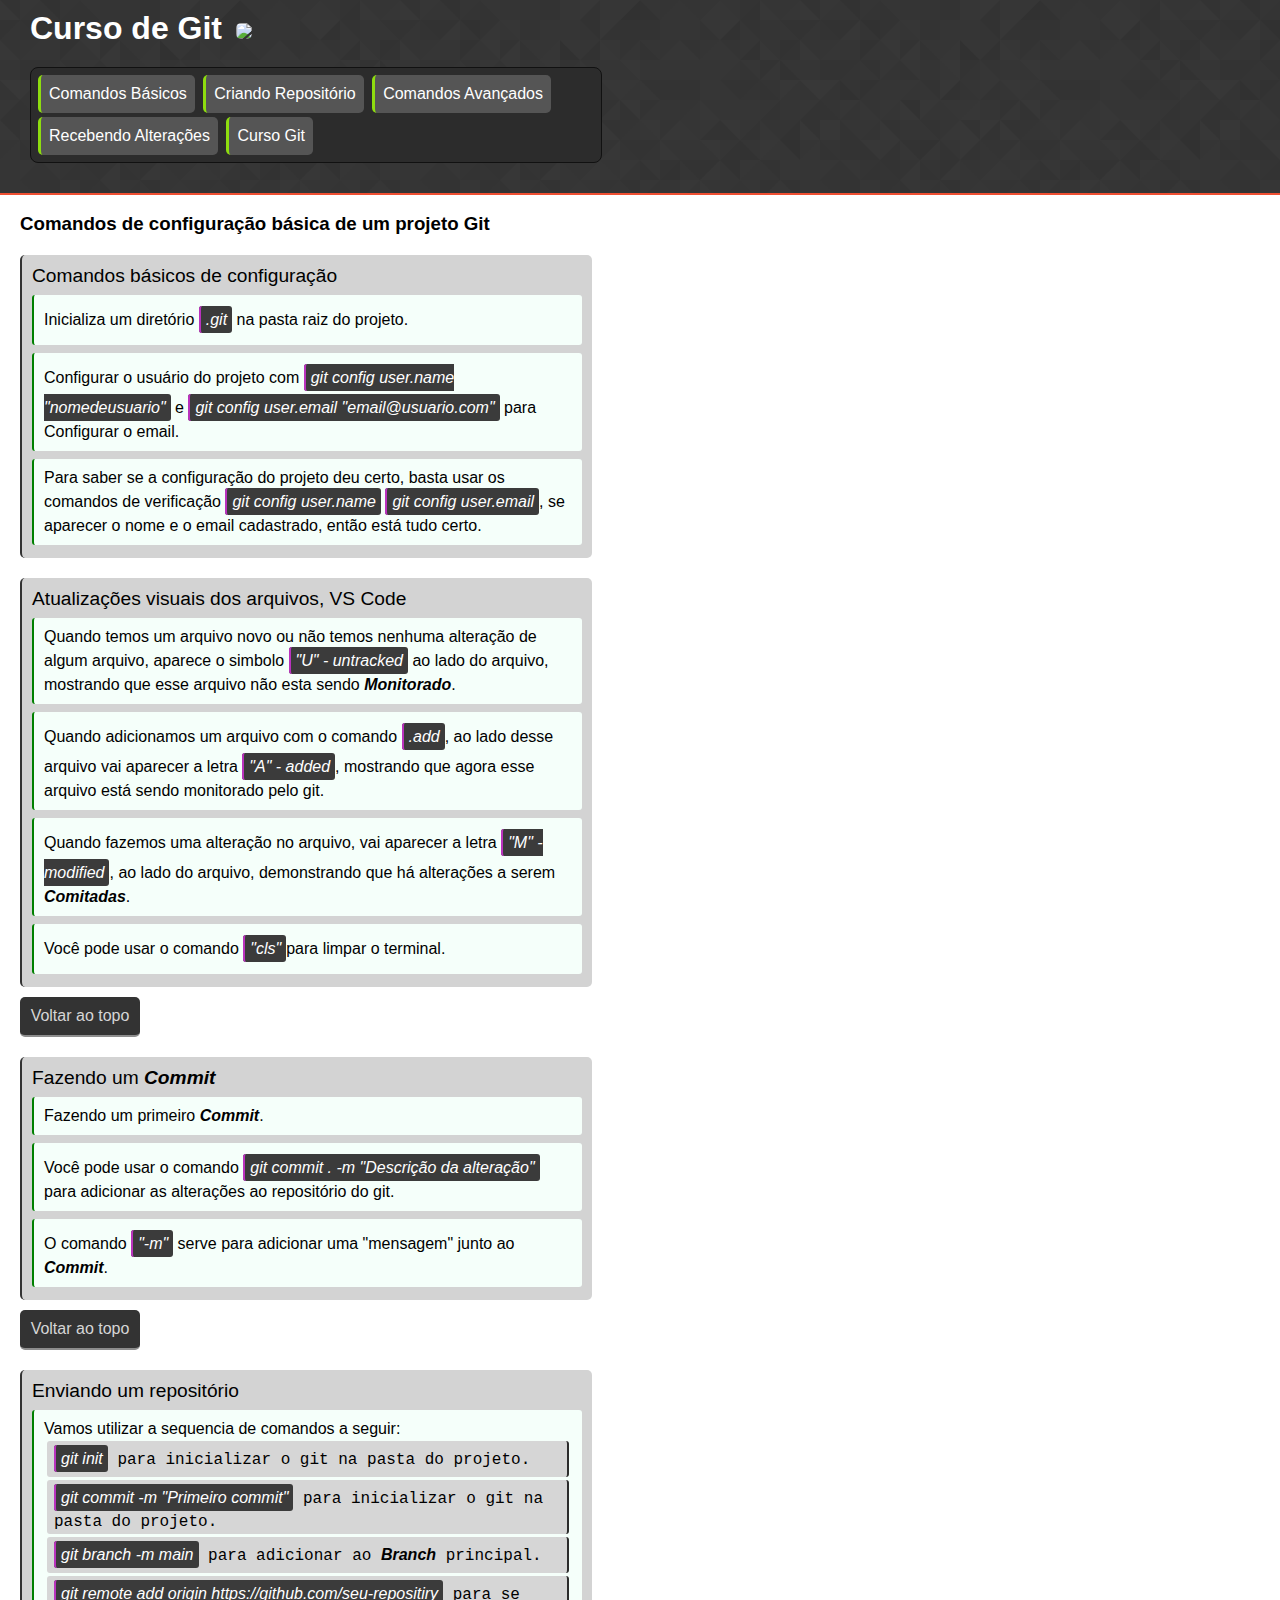
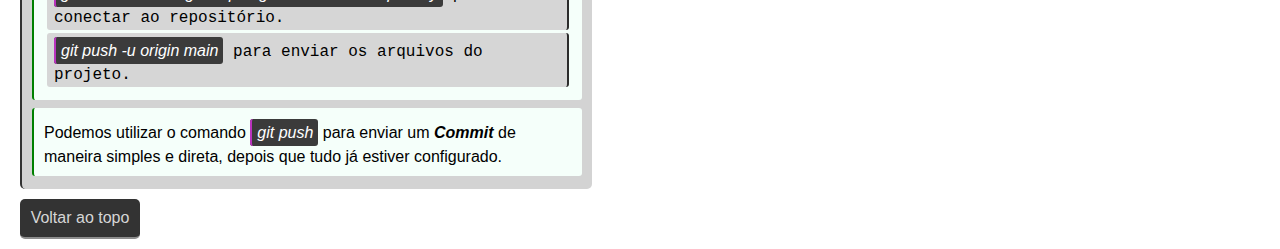
==== index.html @ 838469a3 "Adicionando a pagina Alterações e atualizando o menu" ====
<!DOCTYPE html>
<html lang="pt-br">
<head>
    <link   rel="stylesheet" href="../CSS/style.css" />
    <meta charset="UTF-8">
    <meta http-equiv="X-UA-Compatible" content="IE=edge">
    <meta name="viewport" content="width=device-width, initial-scale=1.0">
    <title>Curso de Git</title>
</head>
<body>
    <div id="menu-top">
        <h1>Curso de Git</h1> <img src="https://git-scm.com/images/logos/logomark-orange.png" class="git-logo">

        <div id="nav-bar">
            <div class="nav-item">            
                <a href="../HTML/comandos-basicos.html">Comandos Básicos</a>
            </div>
            <div class="nav-item">            
                <a href="../HTML/criando-repositorio.html">Criando Repositório</a>
            </div>
            <div class="nav-item">
                <a href="../HTML/comandos-avancados.html">Comandos Avançados</a>
            </div>
            <div class="nav-item">
                <a href="../HTML/recebendo-alteracoes.html">Recebendo Alterações</a>
            </div>
            <div class="nav-item">
                <a href="https://github.com/silvanjrdev/curso_git" target="_blank">Curso Git</a>
            </div>
        </div>
    </div>

    <br /><h3>Comandos de configuração básica de um projeto Git</h3>

    <div id="command-box">
        <div class="command-title">Comandos básicos de configuração</div>
        <div class="command-des">
            <p>
                Inicializa um diretório <span class="destak">.git</span>
                na pasta raiz do projeto.
            </p>
        </div>
        <div class="command-des">
            <p>
                Configurar o usuário do projeto com <span class="destak">git config user.name "nomedeusuario"</span>
                e <div class="destak">git config user.email "email@usuario.com"</div> para Configurar o email.
            </p>
        </div>
        <div class="command-des">
            <p>
                Para saber se a configuração do projeto deu certo, basta usar os comandos de verificação
                <div class="destak">git config user.name</div>
                <div class="destak">git config user.email</div>, se aparecer o nome e o email cadastrado,
                então está tudo certo.
            </p>
        </div>
    </div>

    <div id="command-box">
        <div class="command-title">Atualizações visuais dos arquivos, VS Code</div>
        <div class="command-des">
            <p>
                Quando temos um arquivo novo ou não temos nenhuma alteração de algum arquivo,
                aparece o simbolo <div class="destak">"U" - untracked</div> ao lado do arquivo,
                mostrando que esse arquivo não esta sendo <b><i>Monitorado</i></b>.
            </p>
        </div>
        <div class="command-des">
            <p>
                Quando adicionamos um arquivo com o comando <div class="destak">.add</div>,
                ao lado desse arquivo vai aparecer a letra <div class="destak">"A" - added</div>,
                mostrando que agora esse arquivo está sendo monitorado pelo git.
            </p>
        </div>
        <div class="command-des">
            <p>
                Quando fazemos uma alteração no arquivo, vai aparecer a letra <div class="destak">"M" - modified</div>,
                ao lado do arquivo, demonstrando que há alterações a serem <b><i>Comitadas</i></b>.
            </p>
        </div>
        <div class="command-des">
            <p>
                Você pode usar o comando <div class="destak">"cls"</div>para limpar o terminal.
            </p>
        </div>
    </div>

    <div id="btn-top">
        <a href="#menu-top">Voltar ao topo</a>
    </div>

    <div id="command-box">
        <div class="command-title">Fazendo um <b><i>Commit</i></b></div>
        <div class="command-des">
            <p>
                Fazendo um primeiro <b><i>Commit</i></b>.
            </p>
        </div>
        <div class="command-des">
            <p>
                Você pode usar o comando <div class="destak">git commit . -m "Descrição da alteração"</div>
                para adicionar as alterações ao repositório do git.
            </p>
        </div>
        <div class="command-des">
            O comando <div class="destak">"-m"</div> serve para adicionar uma "mensagem" junto ao <b><i>Commit</i></b>.
        </div>
    </div>

    <div id="btn-top">
        <a href="#menu-top">Voltar ao topo</a>
    </div>

    <div id="command-box">
        <div class="command-title">Enviando um repositório</div>
        <div class="command-des">
            <p>
                Vamos utilizar a sequencia de comandos a seguir:
            </p>
            <ul>
                <li><div class="destak">git init</div> para inicializar o git na pasta do projeto.</li>
                <li><div class="destak">git commit -m "Primeiro commit"</div> para inicializar o git na pasta do projeto.</li>
                <li><div class="destak">git branch -m main</div> para adicionar ao <b><i>Branch</i></b> principal.</li>
                <li><div class="destak">git remote add origin https://github.com/seu-repositiry</div> para se conectar ao repositório.</li>
                <li><div class="destak">git push -u origin main</div> para enviar os arquivos do projeto.</li>
            </ul>
        </div>
        <div class="command-des">
            <p>
                Podemos utilizar o comando <div class="destak">git push</div> para enviar um <b><i>Commit</i></b> de maneira simples
                e direta, depois que tudo já estiver configurado.
            </p>
        </div>
    </div>

    <div id="btn-top">
        <a href="#menu-top">Voltar ao topo</a>
    </div>

</body>
</html>
---- CSS/style.css ----
*{
    padding: 0;
    margin: 0;
    font-family: 'Gill Sans', 'Gill Sans MT', Calibri, 'Trebuchet MS', sans-serif;
}

.destak {
    background-color: rgb(59, 59, 59);
    width: 100px;
    padding: 5px;
    color: #fff;
    font-style: italic;
    text-align: center;
    line-height: 30px;
    border-radius: 3px;
    display: inline;
    border-left: 2px solid rgb(186, 51, 190);
}

.git-logo {
    margin-left: 10px;
    width: 50px;
    display: flexbox;
    border-radius: 5px;
}

h1, h3 {
    margin-left: 20px;
    display: inline;
}

p {
    display: inline;
}

#menu-top {
    color: #fff;
    padding: 10px;
    background-image: url('../ASSETS/patterns/prism.png');
    border-bottom: 2px solid #ef4f32;
}

#nav-bar {
    margin: 20px;
    padding: 5px;
    background-color: #2c2c2c;
    width: 560px;
    border-radius: 8px;
    border: 1px solid rgb(17, 17, 17);
}

#nav-bar a {
    color: #fff;
    text-decoration: none;
}

.nav-item {
    background-color: rgb(85, 85, 85);
    margin: 2px;
    padding: 10px 8px;
    display: inline-flex;
    border-radius: 5px;
    border-left: 3px solid rgb(142, 221, 15);
}

.nav-item:hover {
    background-color: rgb(26, 26, 26);
}

#command-box {
    padding: 5px;
    margin: 20px;
    background-color: rgb(211, 211, 211);
    width: 560px;
    border-radius: 5px;
    border-left: 2px solid #333;
    justify-content: center;
}

.command-title {
    margin: 5px;
    font-size: larger;
}

.command-des {
    padding: 10px;
    margin: 8px 5px;
    background-color: mintcream;
    border-radius: 3px;
    border-left: 2px solid green;
}

ul li {
    font-family: 'Courier New', Courier, monospace;
    margin: 3px;
    padding: 3px 7px;
    background-color: #d6d6d6;
    border-radius: 3px;
    list-style: none;
    border-right: 2px solid #2c2c2c;
}

#btn-top {
    margin-left: 20px;
    margin-bottom: 10px;
    margin-top: -10px;
    padding: 10px;
    width: 100px;
    background-color: #333;
    text-align: center;
    border-radius: 5px;
    border-bottom: 2px solid #8d8d8d;
}

#btn-top a{
    color: #d6d6d6;
    text-decoration: none;
}

#btn-top a:hover {
    color: #858585;
}
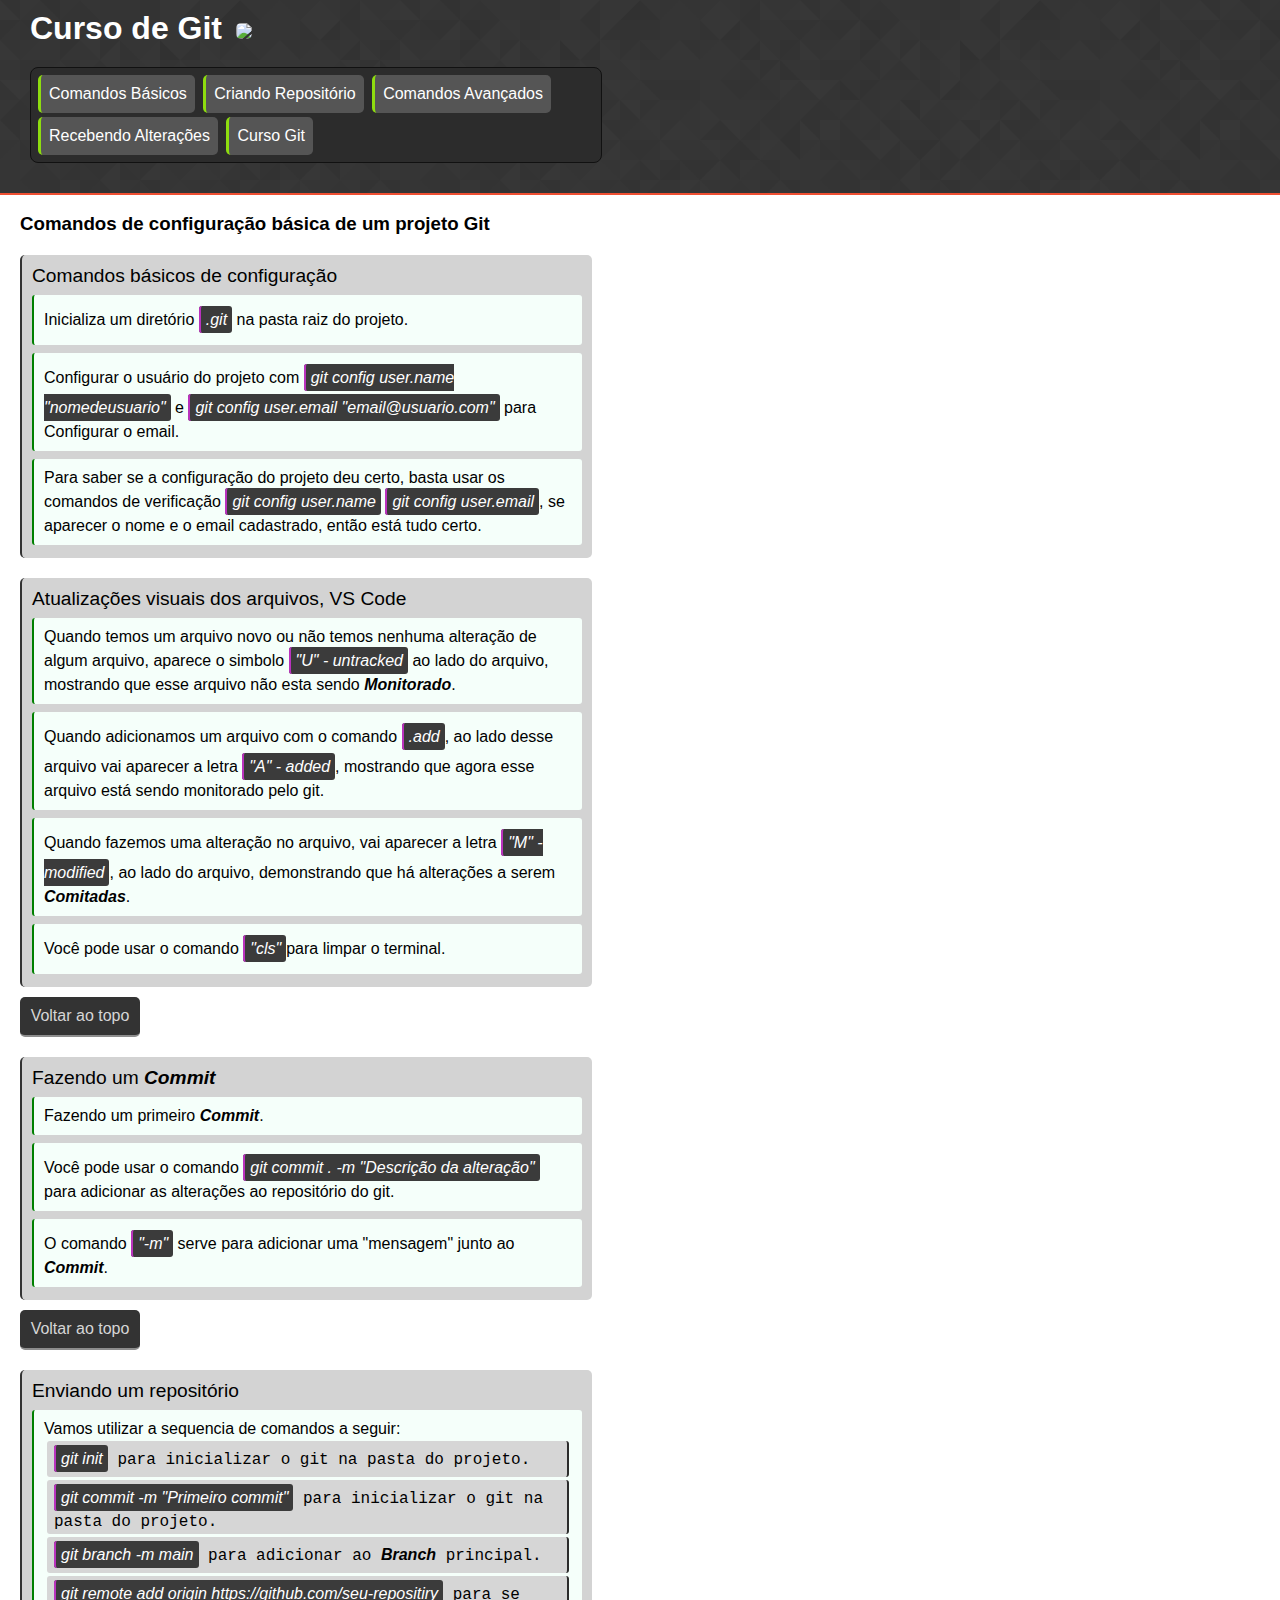
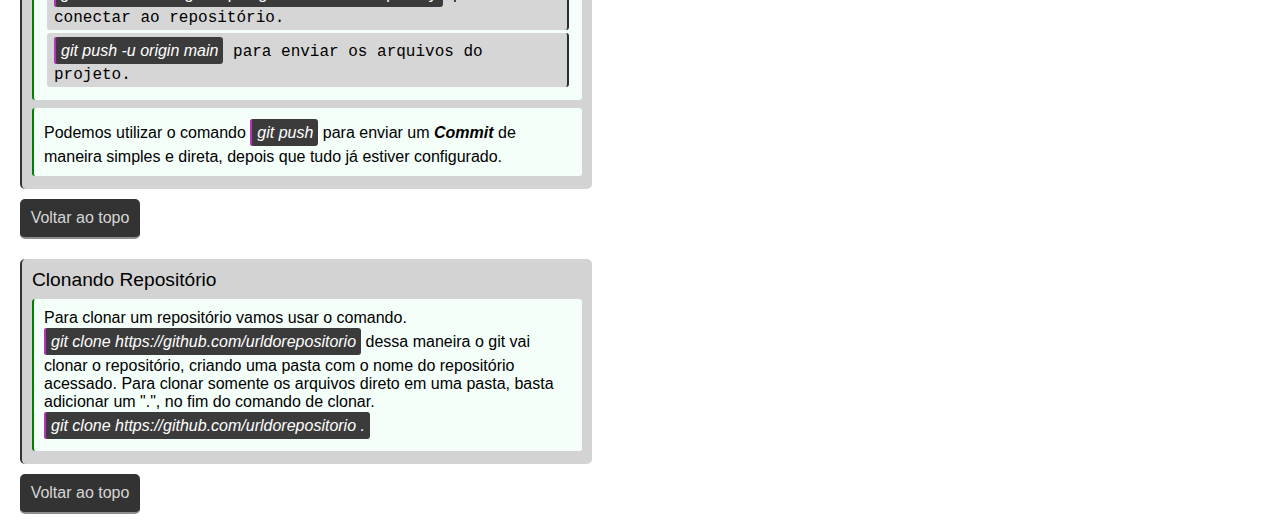
==== commit 10b479ce: "Adicionando o comando Clonar repositorio" ====
--- a/index.html
+++ b/index.html
@@ -137,5 +137,23 @@
         <a href="#menu-top">Voltar ao topo</a>
     </div>
 
+    <div id="command-box">
+        <div class="command-title">Clonando Repositório</div>
+        <div class="command-des">
+            <p>
+                Para clonar um repositório vamos usar o comando.
+                <br><div class="destak">git clone https://github.com/urldorepositorio</div>
+                dessa maneira o git vai clonar o repositório, criando uma pasta com o nome do
+                repositório acessado. Para clonar somente os arquivos direto em uma pasta,
+                basta adicionar um ".", no fim do comando de clonar.
+                <br><div class="destak">git clone https://github.com/urldorepositorio .</div>
+            </p>
+        </div>
+    </div>
+
+    <div id="btn-top">
+        <a href="#menu-top">Voltar ao topo</a>
+    </div>
+
 </body>
 </html>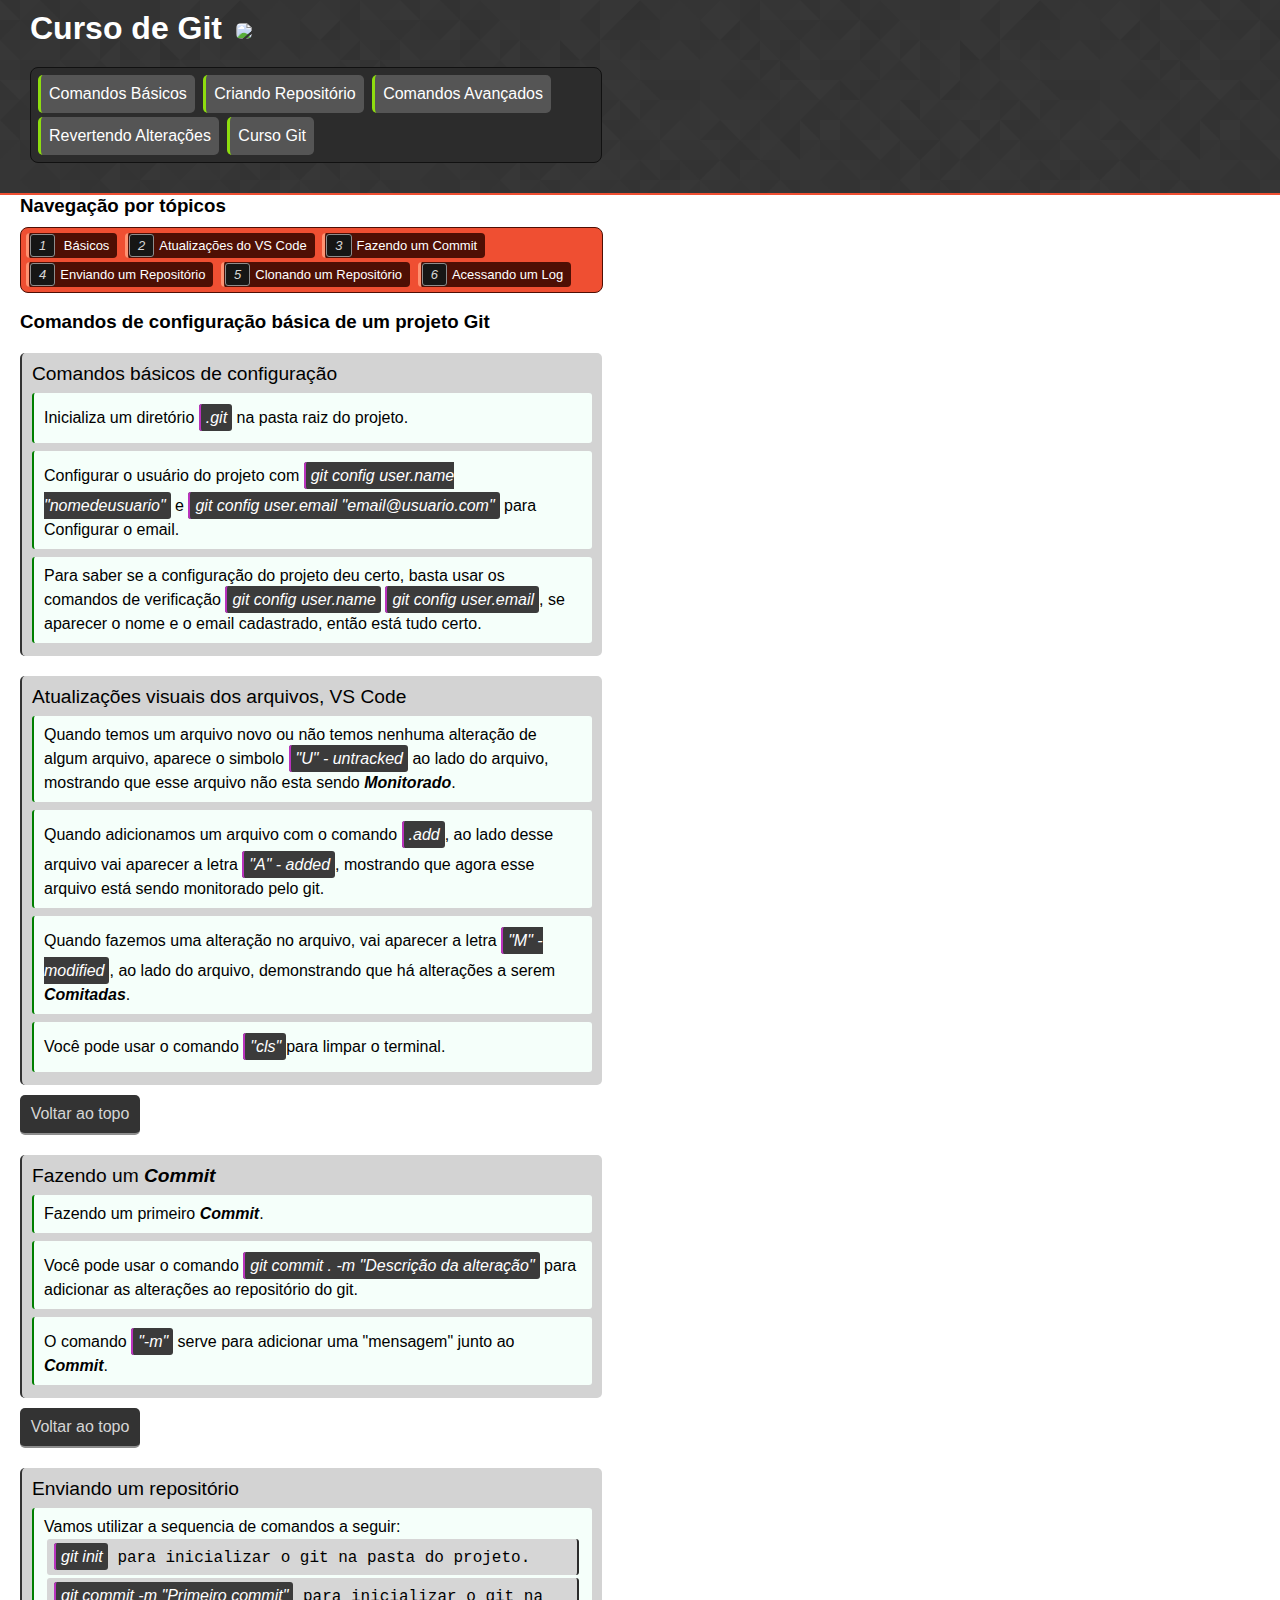
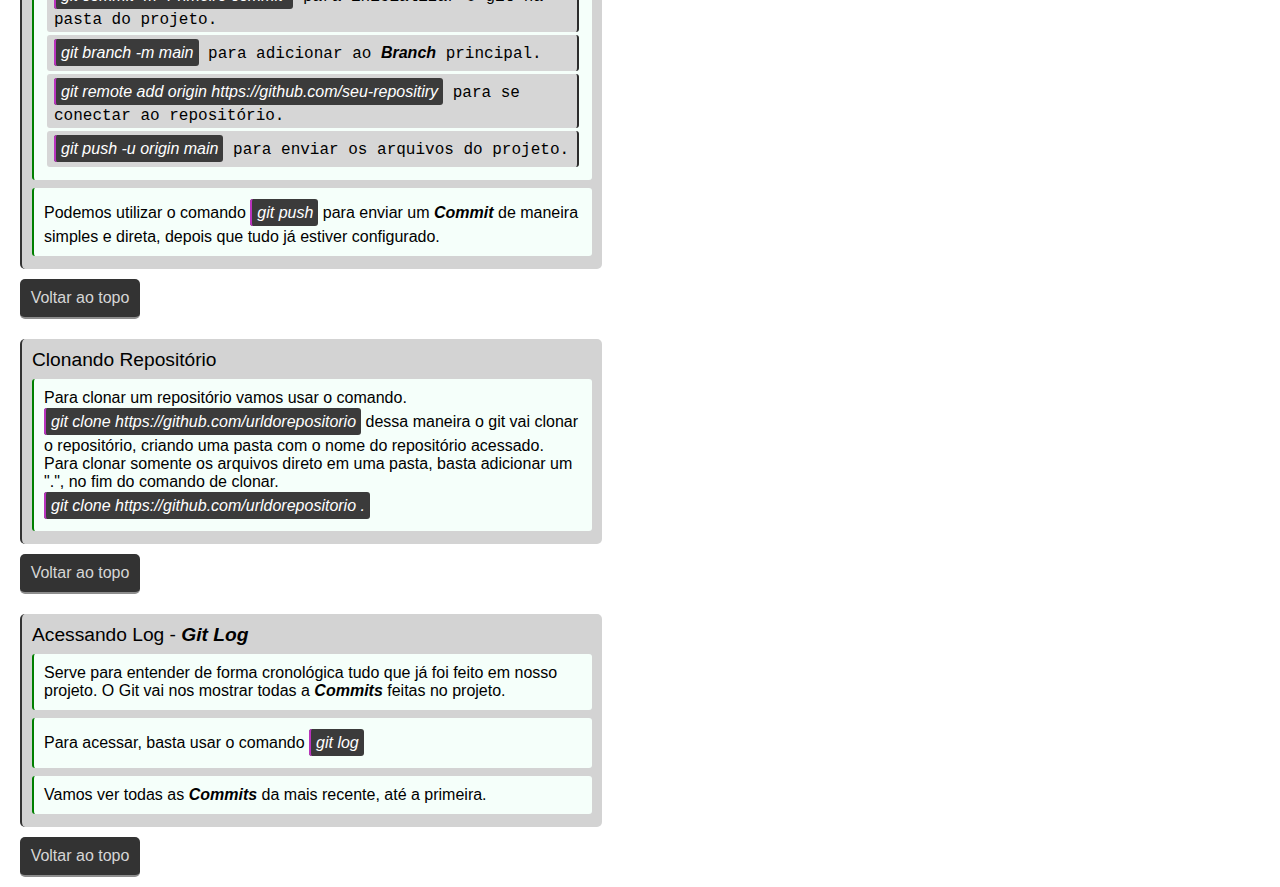
==== commit fb8ec903: "Atualização do menu de navegação por tópicos" ====
--- a/index.html
+++ b/index.html
@@ -22,7 +22,7 @@
                 <a href="../HTML/comandos-avancados.html">Comandos Avançados</a>
             </div>
             <div class="nav-item">
-                <a href="../HTML/recebendo-alteracoes.html">Recebendo Alterações</a>
+                <a href="../HTML/revertendo-alteracoes.html">Revertendo Alterações</a>
             </div>
             <div class="nav-item">
                 <a href="https://github.com/silvanjrdev/curso_git" target="_blank">Curso Git</a>
@@ -30,10 +30,33 @@
         </div>
     </div>
 
+    <h3>Navegação por tópicos</h3>
+    
+    <div id="nav-topics">
+        <div class="item-topics">
+            <a href="#comandos-basicos"><i class="number">1</i> Básicos</a>
+        </div>
+        <div class="item-topics">
+            <a href="#atualizacoes-vs"><i class="number">2</i>Atualizações do VS Code</a>
+        </div>
+        <div class="item-topics">
+            <a href="#fazendo-commit"><i class="number">3</i>Fazendo um Commit</a>
+        </div>
+        <div class="item-topics">
+            <a href="#enviando-repositorio"><i class="number">4</i>Enviando um Repositório</a>
+        </div>
+        <div class="item-topics">
+            <a href="#clonando-repositorio"><i class="number">5</i>Clonando um Repositório</a>
+        </div>
+        <div class="item-topics">
+            <a href="#acessando-log"><i class="number">6</i>Acessando um Log</a>
+        </div>
+    </div>
+
     <br /><h3>Comandos de configuração básica de um projeto Git</h3>
 
     <div id="command-box">
-        <div class="command-title">Comandos básicos de configuração</div>
+        <div class="command-title" id="comandos-basicos">Comandos básicos de configuração</div>
         <div class="command-des">
             <p>
                 Inicializa um diretório <span class="destak">.git</span>
@@ -57,7 +80,7 @@
     </div>
 
     <div id="command-box">
-        <div class="command-title">Atualizações visuais dos arquivos, VS Code</div>
+        <div class="command-title" id="atualizacoes-vs">Atualizações visuais dos arquivos, VS Code</div>
         <div class="command-des">
             <p>
                 Quando temos um arquivo novo ou não temos nenhuma alteração de algum arquivo,
@@ -90,7 +113,7 @@
     </div>
 
     <div id="command-box">
-        <div class="command-title">Fazendo um <b><i>Commit</i></b></div>
+        <div class="command-title" id="fazendo-commit">Fazendo um <b><i>Commit</i></b></div>
         <div class="command-des">
             <p>
                 Fazendo um primeiro <b><i>Commit</i></b>.
@@ -112,7 +135,7 @@
     </div>
 
     <div id="command-box">
-        <div class="command-title">Enviando um repositório</div>
+        <div class="command-title" id="enviando-repositorio">Enviando um repositório</div>
         <div class="command-des">
             <p>
                 Vamos utilizar a sequencia de comandos a seguir:
@@ -138,7 +161,7 @@
     </div>
 
     <div id="command-box">
-        <div class="command-title">Clonando Repositório</div>
+        <div class="command-title" id="clonando-repositorio">Clonando Repositório</div>
         <div class="command-des">
             <p>
                 Para clonar um repositório vamos usar o comando.
@@ -155,5 +178,29 @@
         <a href="#menu-top">Voltar ao topo</a>
     </div>
 
+    <div id="command-box">
+        <div class="command-title" id="acessando-log">Acessando Log - <b><i>Git Log</i></b></div>
+        <div class="command-des">
+            <p>
+                Serve para entender de forma cronológica tudo que já foi feito em nosso projeto.
+                O Git vai nos mostrar todas a <b><i>Commits</i></b> feitas no projeto.
+            </p>
+        </div>
+        <div class="command-des">
+            <p>
+                Para acessar, basta usar o comando <div class="destak">git log</div>
+            </p>
+        </div>
+        <div class="command-des">
+            <p>
+                Vamos ver todas as <b><i>Commits</i></b> da mais recente, até a primeira.
+            </p>
+        </div>
+    </div>
+
+    <div id="btn-top">
+        <a href="#menu-top">Voltar ao topo</a>
+    </div>
+
 </body>
 </html>--- a/CSS/style.css
+++ b/CSS/style.css
@@ -67,11 +67,50 @@
     background-color: rgb(26, 26, 26);
 }
 
+#nav-topics {
+    margin-left: 20px;
+    margin-top: 10px;
+    padding: 3px;
+    background-color: #ef4f32;
+    width: 575px;
+    border-radius: 8px;
+    border: 1px solid #4e0f04;
+    font-size: small;
+}
+
+#nav-topics a {
+    color: #fff;
+    text-decoration: none;
+}
+
+.item-topics {
+    background-color: #4e0f04;
+    margin: 2px;
+    padding: 5px 8px;
+    display: inline-flex;
+    border-radius: 4px;
+    border-left: 3px solid rgb(255, 146, 113);
+}
+
+.item-topics:hover {
+    background-color: #721707;
+}
+
+.number {
+    margin-left: -7px;
+    margin-right: 5px;
+    padding: 3px 8px;
+    background-color: #161615;
+    color: #d6d6d6;
+    border: 1px solid #8d8d8d;
+    border-radius: 3px;
+}
+
 #command-box {
     padding: 5px;
     margin: 20px;
     background-color: rgb(211, 211, 211);
-    width: 560px;
+    width: 570px;
     border-radius: 5px;
     border-left: 2px solid #333;
     justify-content: center;
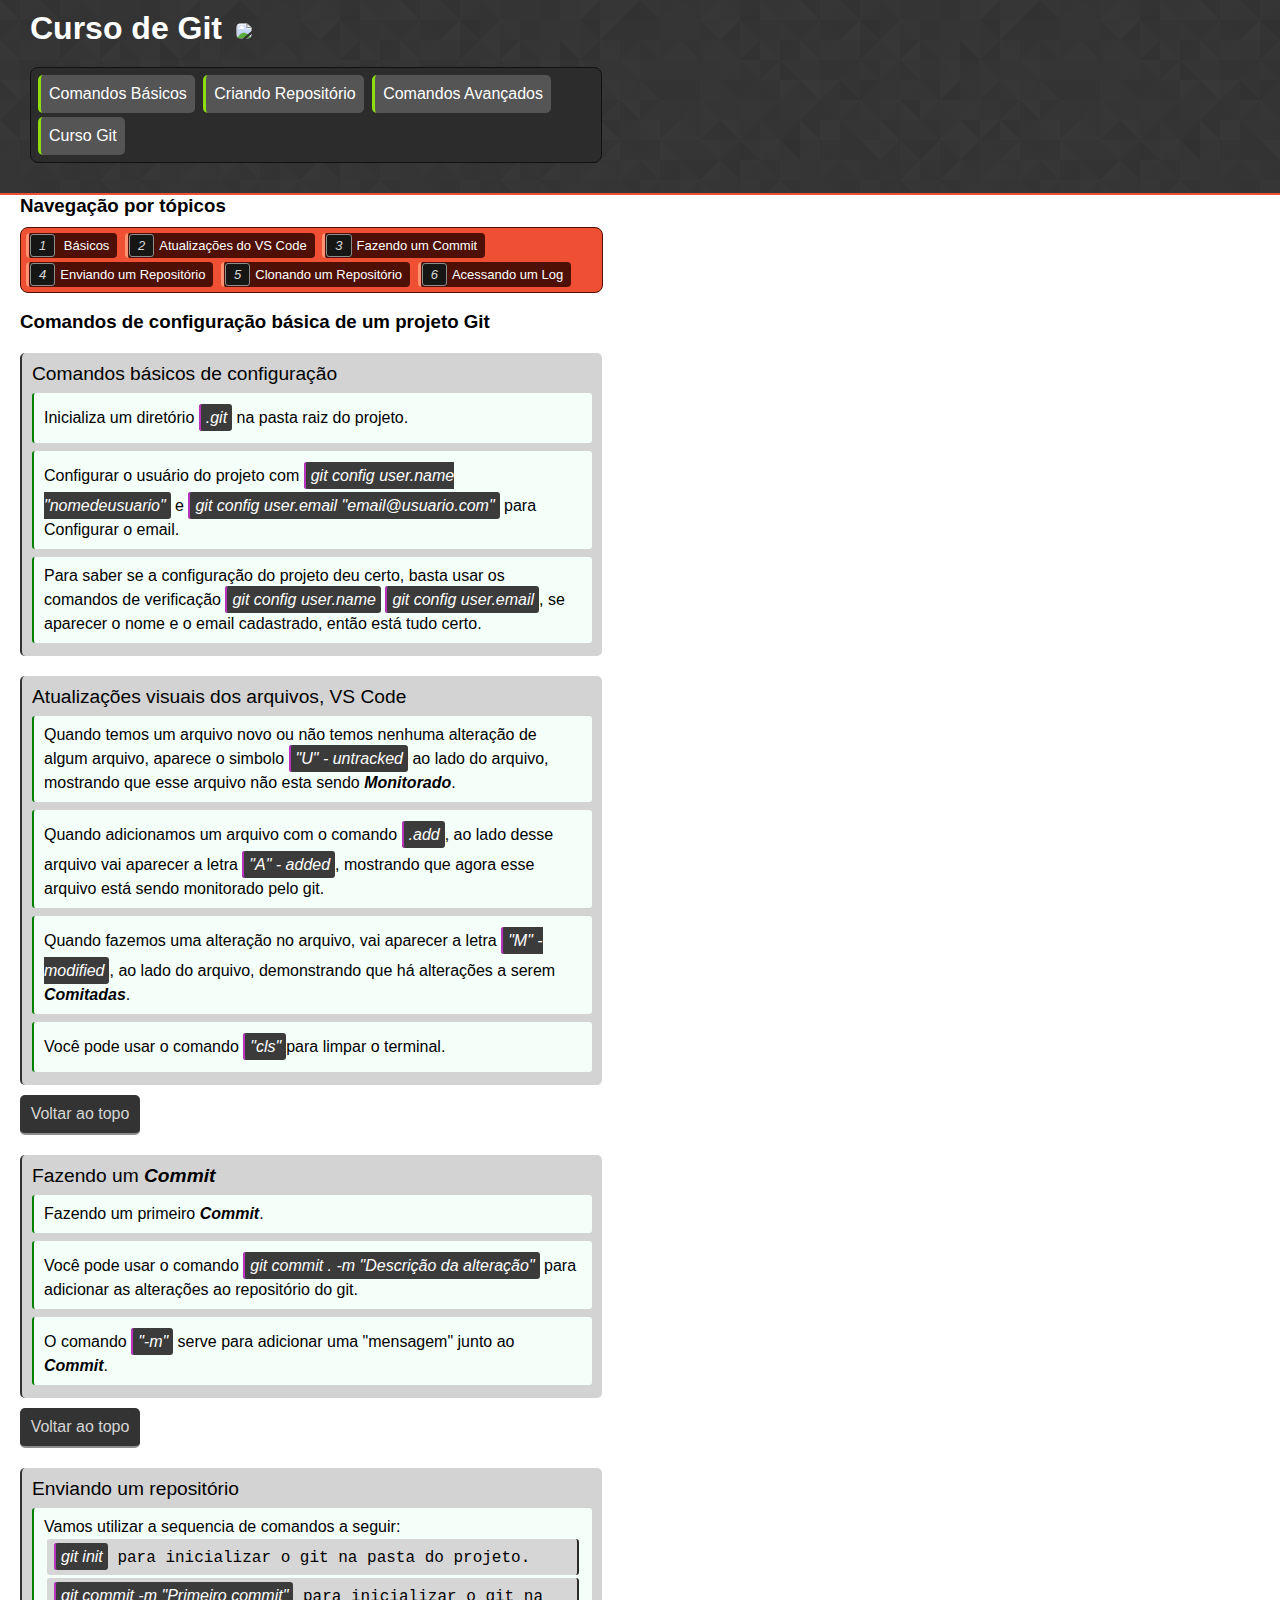
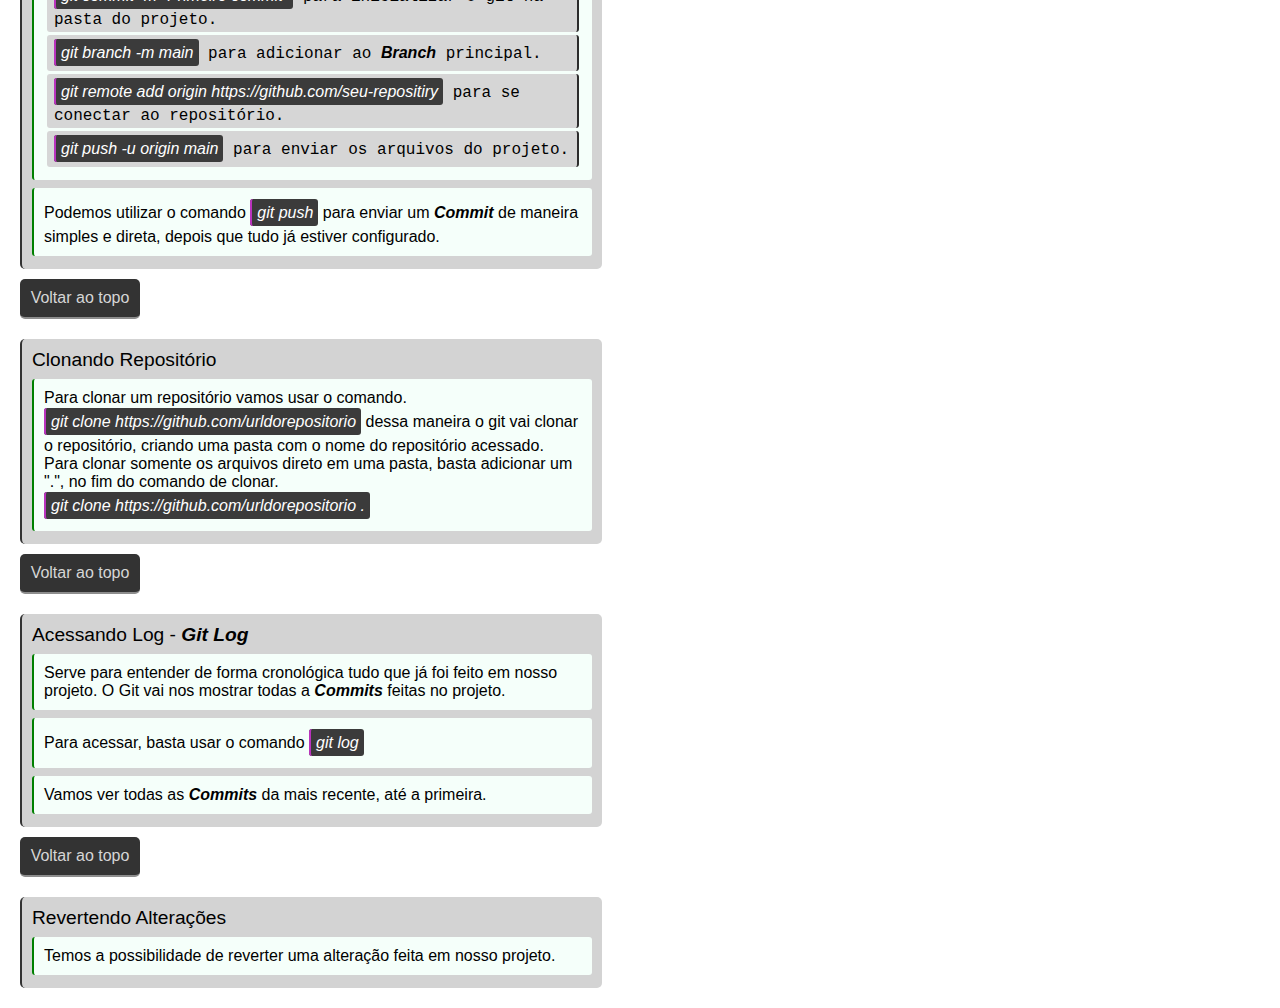
==== commit 11b1f5da: "atualizando os arquivos" ====
--- a/index.html
+++ b/index.html
@@ -22,9 +22,6 @@
                 <a href="../HTML/comandos-avancados.html">Comandos Avançados</a>
             </div>
             <div class="nav-item">
-                <a href="../HTML/revertendo-alteracoes.html">Revertendo Alterações</a>
-            </div>
-            <div class="nav-item">
                 <a href="https://github.com/silvanjrdev/curso_git" target="_blank">Curso Git</a>
             </div>
         </div>
@@ -202,5 +199,14 @@
         <a href="#menu-top">Voltar ao topo</a>
     </div>
 
+    <div id="command-box">
+        <div class="command-title">Revertendo Alterações</div>
+        <div class="command-des">
+            <p>
+                Temos a possibilidade de reverter uma alteração feita em nosso projeto.
+            </p>
+        </div>
+    </div>
+
 </body>
 </html>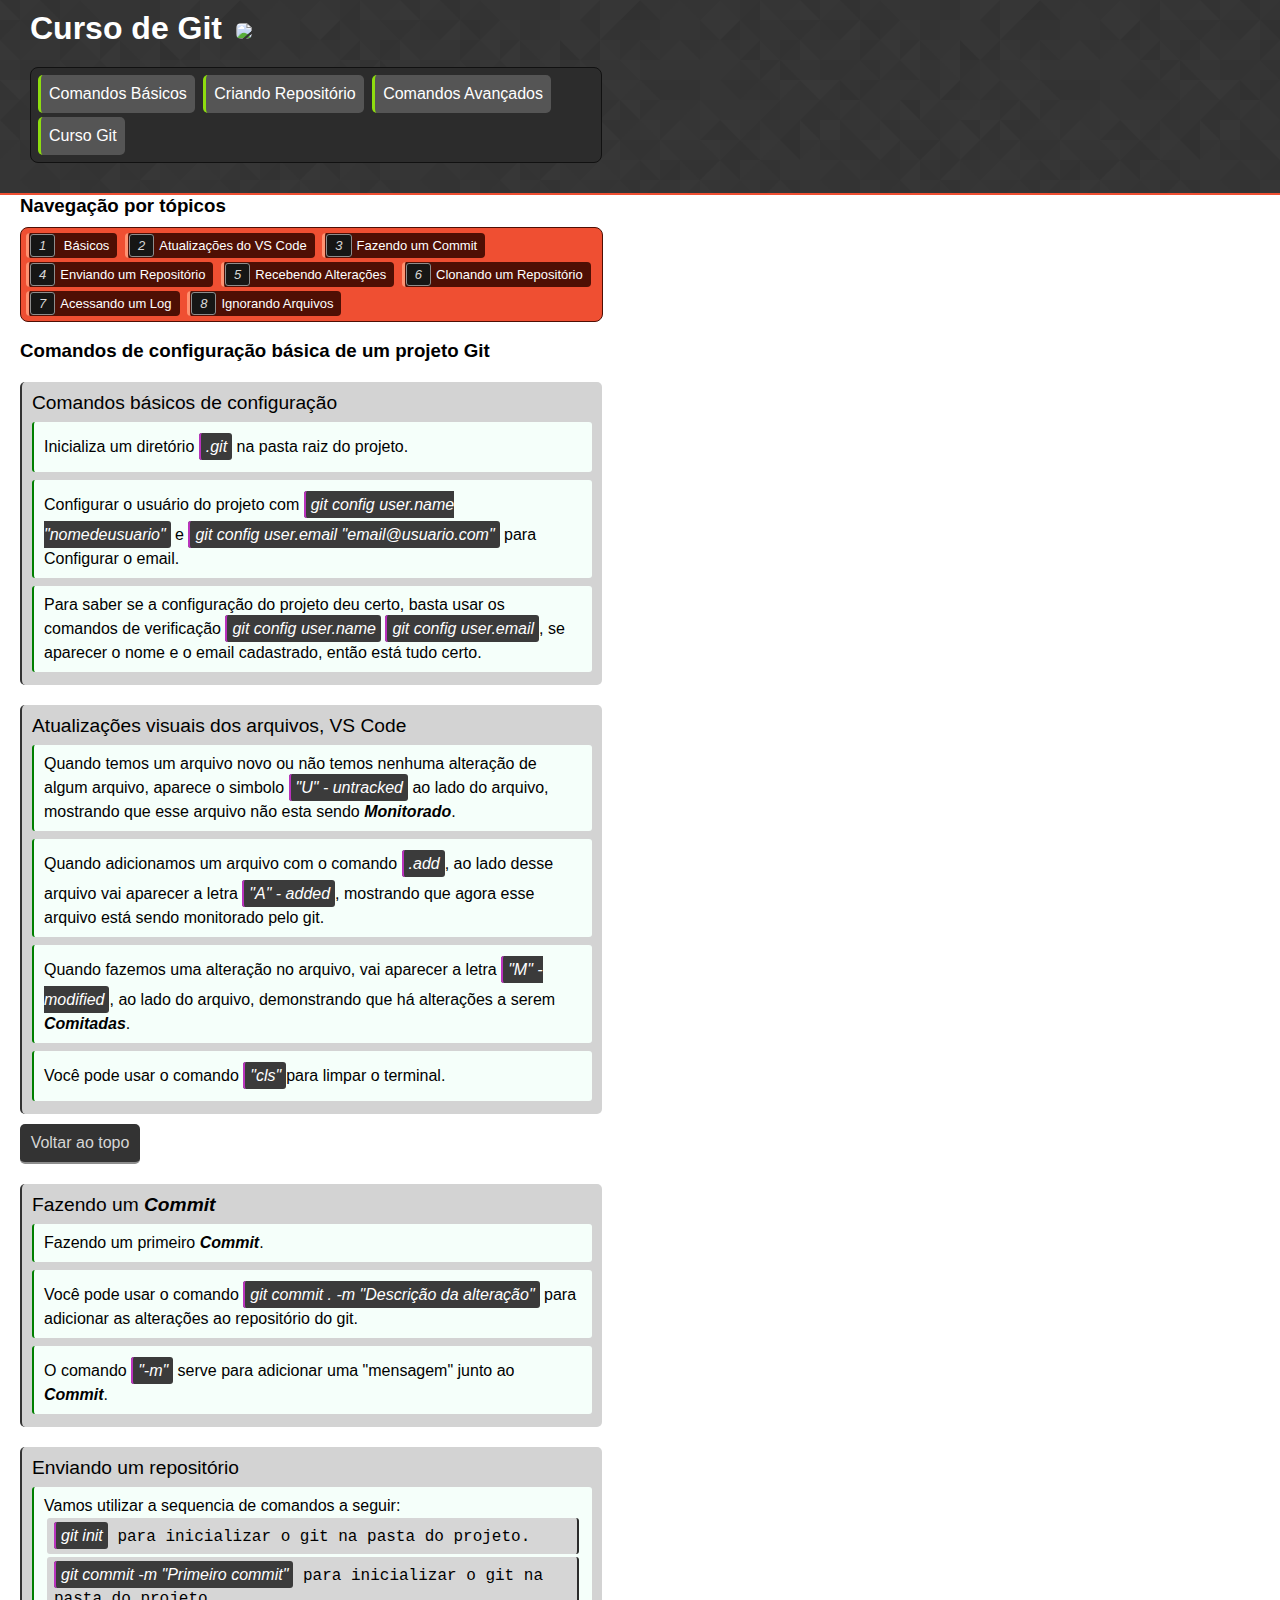
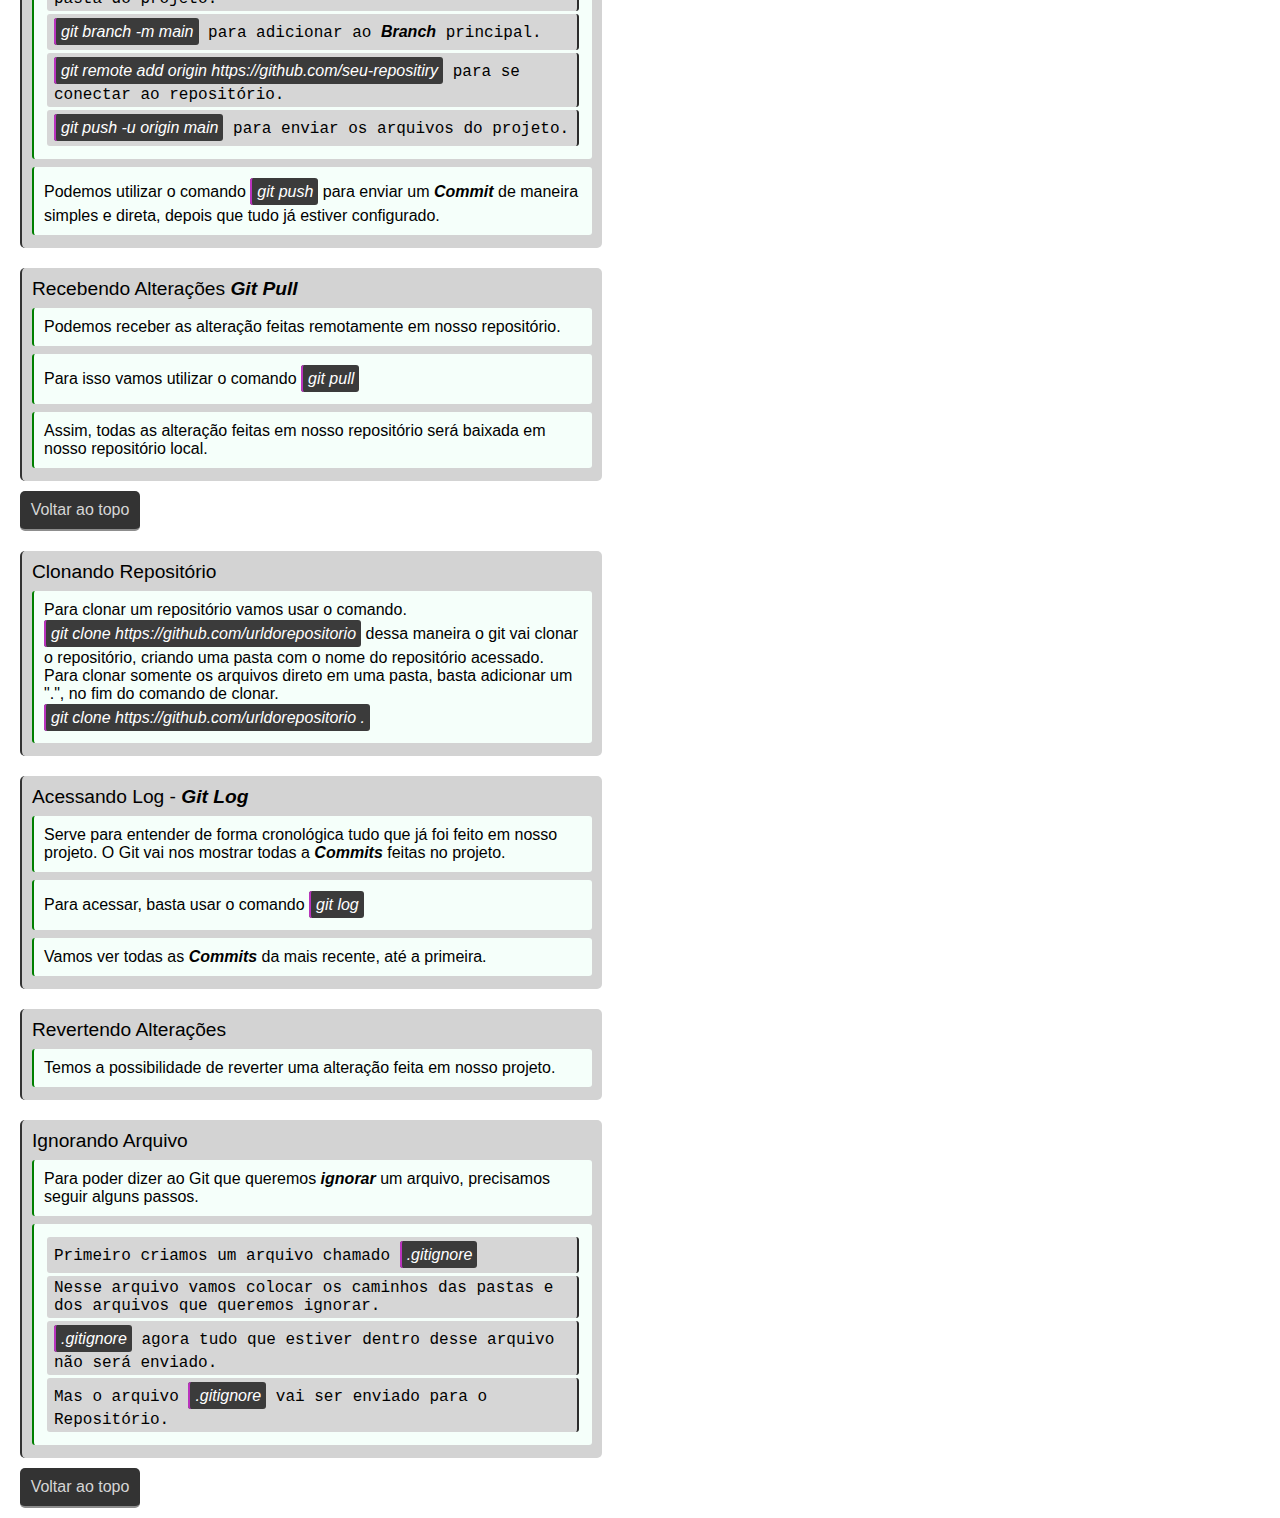
==== commit 659a2349: "Atualizando conteudo dos comandos básicos" ====
--- a/index.html
+++ b/index.html
@@ -43,10 +43,16 @@
             <a href="#enviando-repositorio"><i class="number">4</i>Enviando um Repositório</a>
         </div>
         <div class="item-topics">
-            <a href="#clonando-repositorio"><i class="number">5</i>Clonando um Repositório</a>
-        </div>
-        <div class="item-topics">
-            <a href="#acessando-log"><i class="number">6</i>Acessando um Log</a>
+            <a href="#recebendo-alteracao"><i class="number">5</i>Recebendo Alterações</a>
+        </div>
+        <div class="item-topics">
+            <a href="#clonando-repositorio"><i class="number">6</i>Clonando um Repositório</a>
+        </div>
+        <div class="item-topics">
+            <a href="#acessando-log"><i class="number">7</i>Acessando um Log</a>
+        </div>
+        <div class="item-topics">
+            <a href="#ignorando-arquivo"><i class="number">8</i>Ignorando Arquivos</a>
         </div>
     </div>
 
@@ -125,10 +131,6 @@
         <div class="command-des">
             O comando <div class="destak">"-m"</div> serve para adicionar uma "mensagem" junto ao <b><i>Commit</i></b>.
         </div>
-    </div>
-
-    <div id="btn-top">
-        <a href="#menu-top">Voltar ao topo</a>
     </div>
 
     <div id="command-box">
@@ -153,6 +155,25 @@
         </div>
     </div>
 
+    <div id="command-box">
+        <div class="command-title" id="recebendo-alteracao">Recebendo Alterações <b><i>Git Pull</i></b></div>
+        <div class="command-des">
+            <p>
+                Podemos receber as alteração feitas remotamente em nosso repositório.
+            </p>
+        </div>
+        <div class="command-des">
+            <p>
+                Para isso vamos utilizar o comando <div class="destak">git pull</div>
+            </p>
+        </div>
+        <div class="command-des">
+            <p>
+                Assim, todas as alteração feitas em nosso repositório será baixada em nosso repositório local.
+            </p>
+        </div>
+    </div>
+
     <div id="btn-top">
         <a href="#menu-top">Voltar ao topo</a>
     </div>
@@ -171,42 +192,58 @@
         </div>
     </div>
 
+    <div id="command-box">
+        <div class="command-title" id="acessando-log">Acessando Log - <b><i>Git Log</i></b></div>
+        <div class="command-des">
+            <p>
+                Serve para entender de forma cronológica tudo que já foi feito em nosso projeto.
+                O Git vai nos mostrar todas a <b><i>Commits</i></b> feitas no projeto.
+            </p>
+        </div>
+        <div class="command-des">
+            <p>
+                Para acessar, basta usar o comando <div class="destak">git log</div>
+            </p>
+        </div>
+        <div class="command-des">
+            <p>
+                Vamos ver todas as <b><i>Commits</i></b> da mais recente, até a primeira.
+            </p>
+        </div>
+    </div>
+
+    <div id="command-box">
+        <div class="command-title">Revertendo Alterações</div>
+        <div class="command-des">
+            <p>
+                Temos a possibilidade de reverter uma alteração feita em nosso projeto.
+            </p>
+        </div>
+    </div>
+
+    <div id="command-box">
+        <div class="command-title" id="ignorando-arquivo">Ignorando Arquivo</div>
+        <div class="command-des">
+            <p>
+                Para poder dizer ao Git que queremos <b><i>ignorar</i></b> um arquivo,
+                precisamos seguir alguns passos.
+            </p>
+        </div>
+        <div class="command-des">
+            <p>
+                <ul>
+                    <li>Primeiro criamos um arquivo chamado <div class="destak">.gitignore</div></li>
+                    <li>Nesse arquivo vamos colocar os caminhos das pastas e dos arquivos que queremos ignorar.</li>
+                    <li><div class="destak">.gitignore</div> agora tudo que estiver dentro desse arquivo não será enviado.</li>
+                    <li>Mas o arquivo <div class="destak">.gitignore</div> vai ser enviado para o Repositório.</li>
+                </ul>
+            </p>
+        </div>
+    </div>
+
     <div id="btn-top">
         <a href="#menu-top">Voltar ao topo</a>
     </div>
 
-    <div id="command-box">
-        <div class="command-title" id="acessando-log">Acessando Log - <b><i>Git Log</i></b></div>
-        <div class="command-des">
-            <p>
-                Serve para entender de forma cronológica tudo que já foi feito em nosso projeto.
-                O Git vai nos mostrar todas a <b><i>Commits</i></b> feitas no projeto.
-            </p>
-        </div>
-        <div class="command-des">
-            <p>
-                Para acessar, basta usar o comando <div class="destak">git log</div>
-            </p>
-        </div>
-        <div class="command-des">
-            <p>
-                Vamos ver todas as <b><i>Commits</i></b> da mais recente, até a primeira.
-            </p>
-        </div>
-    </div>
-
-    <div id="btn-top">
-        <a href="#menu-top">Voltar ao topo</a>
-    </div>
-
-    <div id="command-box">
-        <div class="command-title">Revertendo Alterações</div>
-        <div class="command-des">
-            <p>
-                Temos a possibilidade de reverter uma alteração feita em nosso projeto.
-            </p>
-        </div>
-    </div>
-
 </body>
 </html>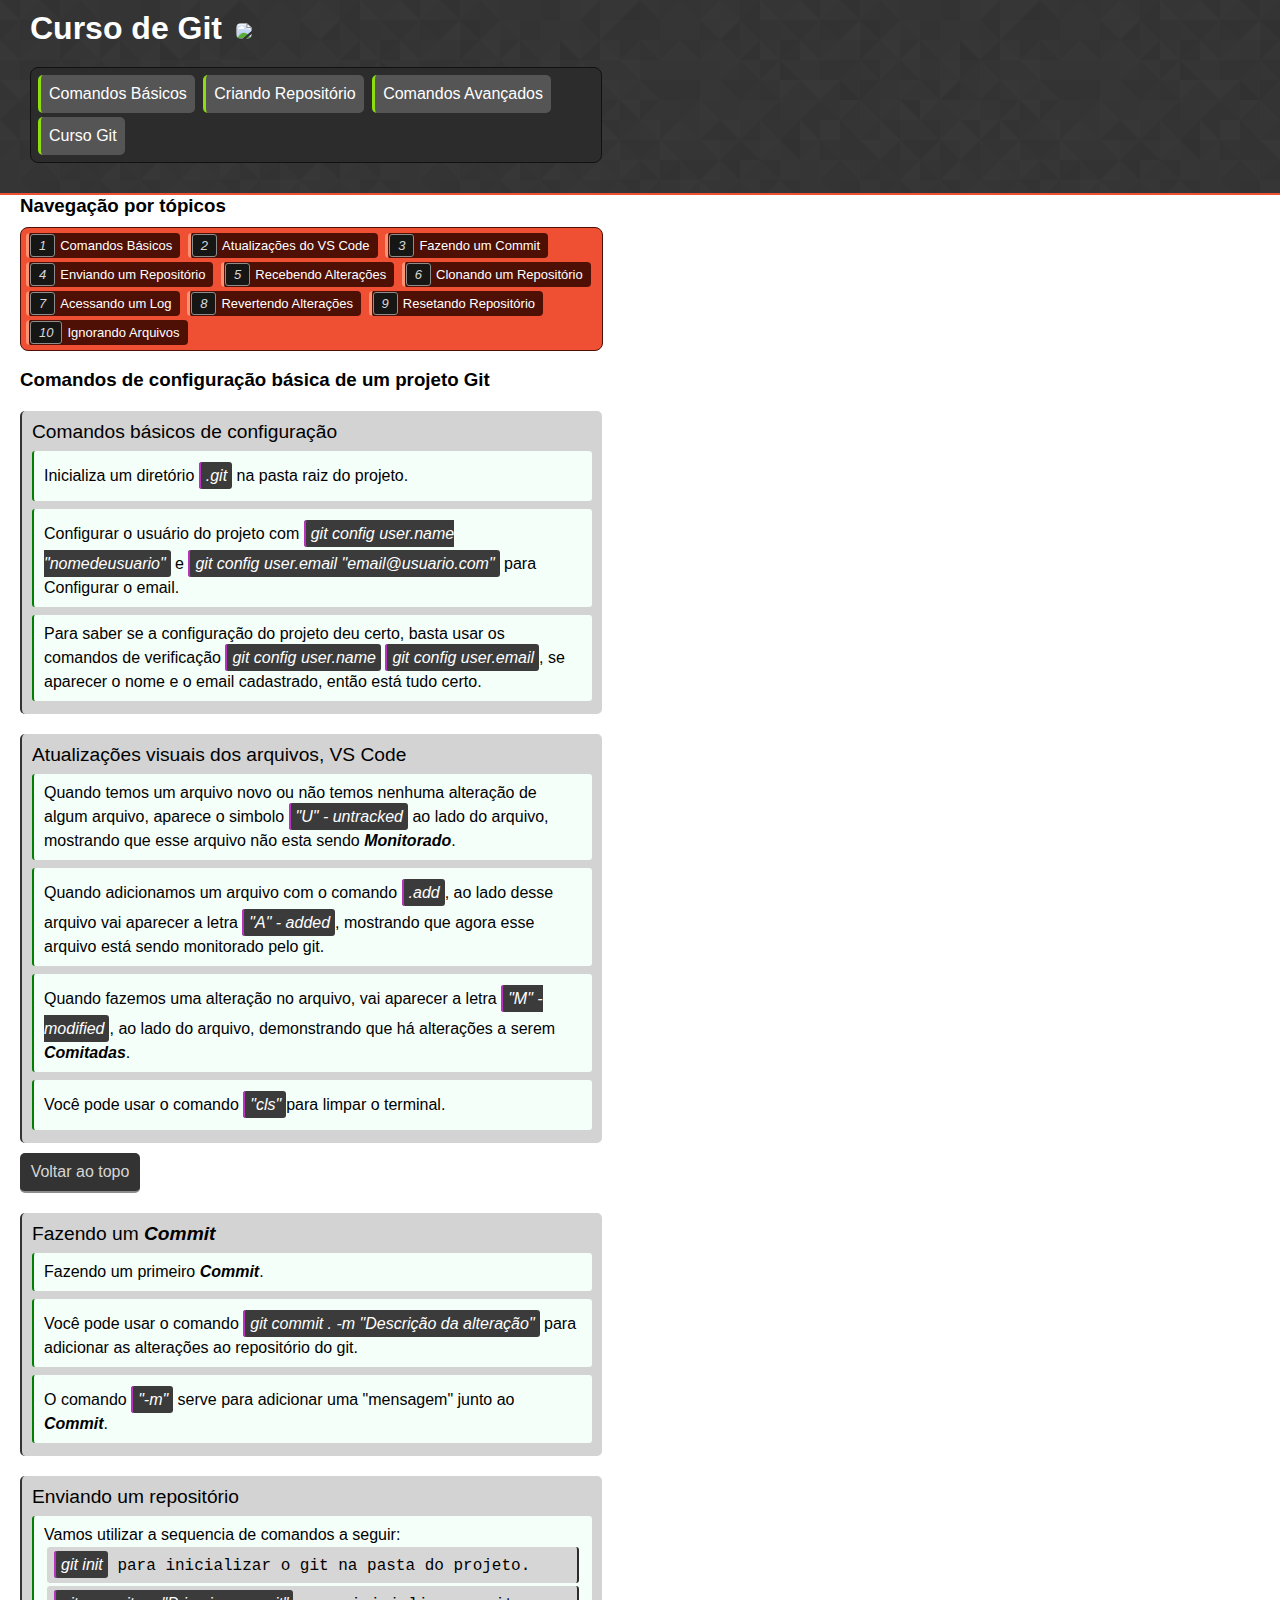
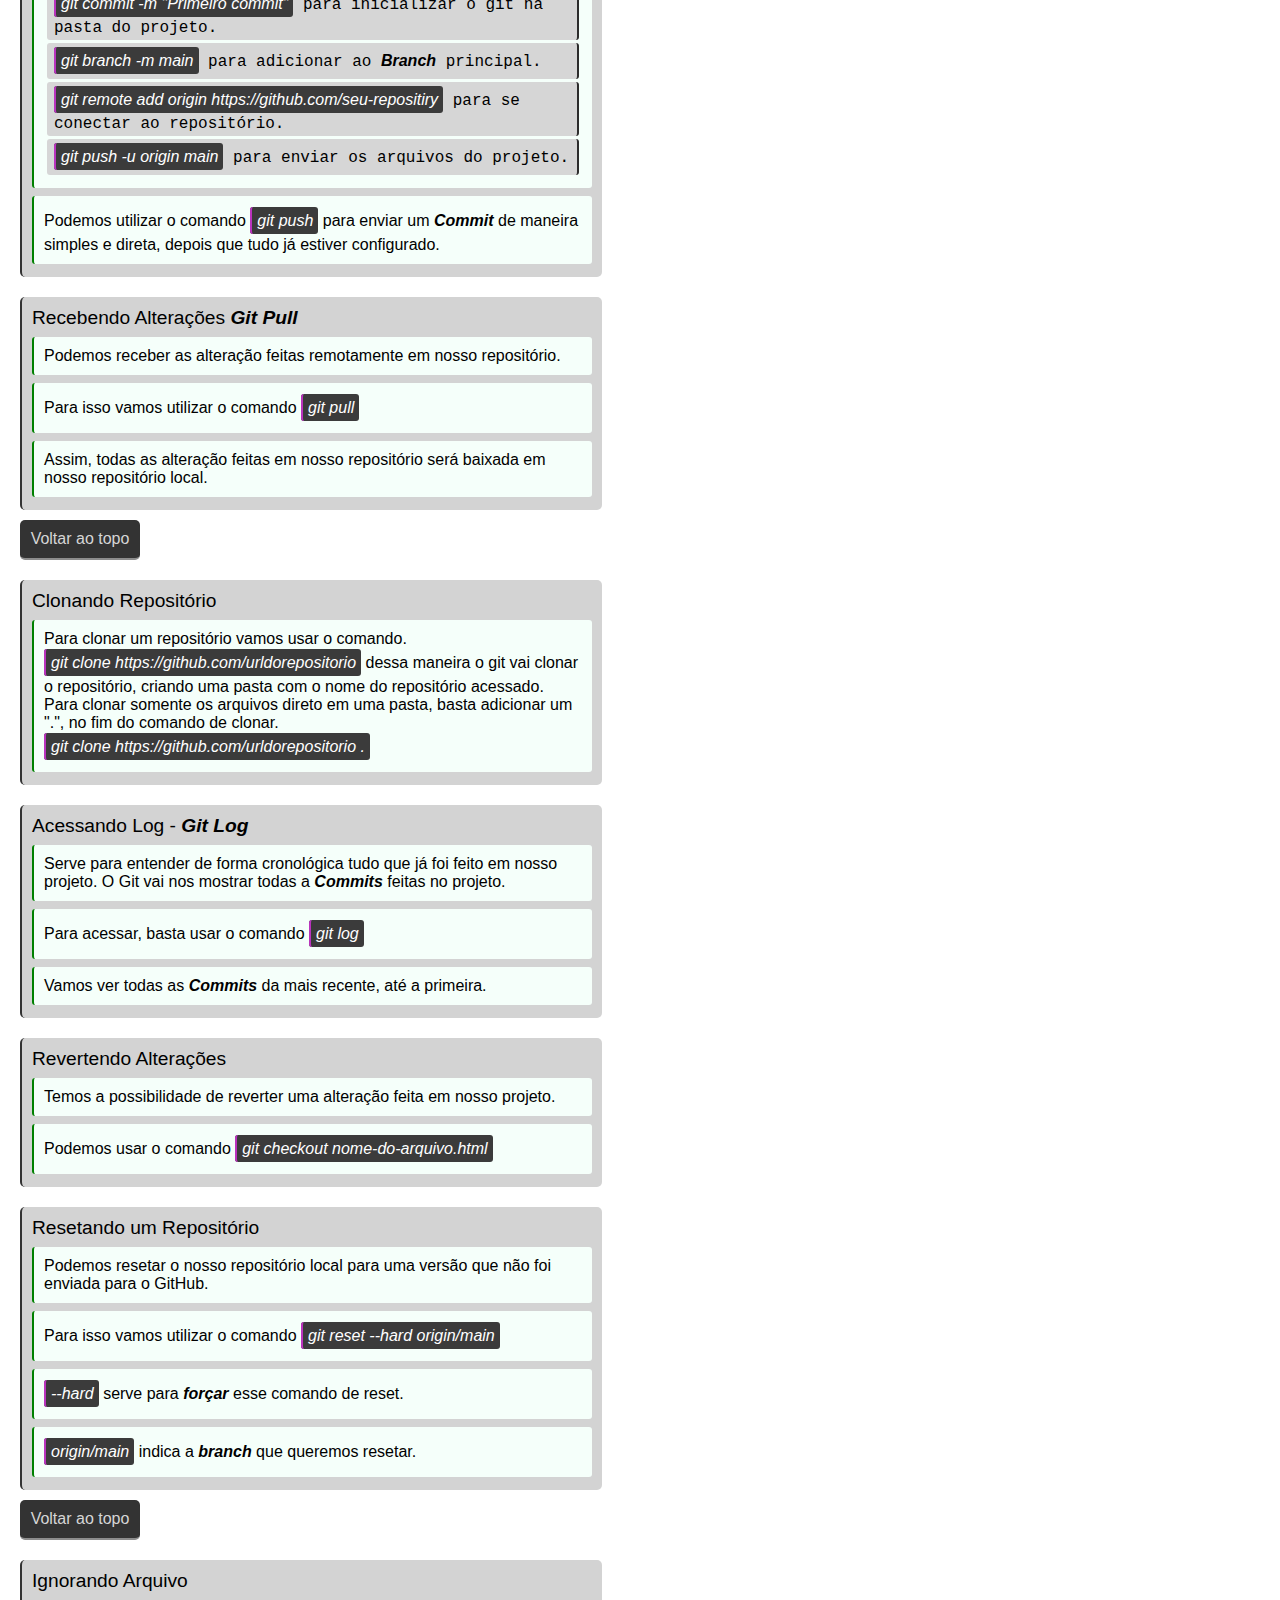
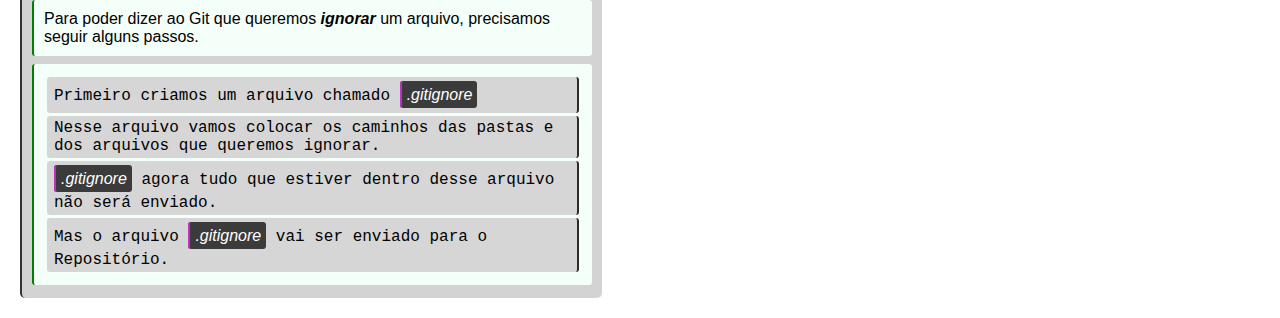
==== commit 3cc617c4: "Finalização dos Comandos Basicos" ====
--- a/index.html
+++ b/index.html
@@ -31,7 +31,7 @@
     
     <div id="nav-topics">
         <div class="item-topics">
-            <a href="#comandos-basicos"><i class="number">1</i> Básicos</a>
+            <a href="#comandos-basicos"><i class="number">1</i>Comandos Básicos</a>
         </div>
         <div class="item-topics">
             <a href="#atualizacoes-vs"><i class="number">2</i>Atualizações do VS Code</a>
@@ -52,7 +52,13 @@
             <a href="#acessando-log"><i class="number">7</i>Acessando um Log</a>
         </div>
         <div class="item-topics">
-            <a href="#ignorando-arquivo"><i class="number">8</i>Ignorando Arquivos</a>
+            <a href="#revertendo-alte"><i class="number">8</i>Revertendo Alterações</a>
+        </div>
+        <div class="item-topics">
+            <a href="#resetando-repo"><i class="number">9</i>Resetando Repositório</a>
+        </div>
+        <div class="item-topics">
+            <a href="#ignorando-arquivo"><i class="number">10</i>Ignorando Arquivos</a>
         </div>
     </div>
 
@@ -213,12 +219,46 @@
     </div>
 
     <div id="command-box">
-        <div class="command-title">Revertendo Alterações</div>
+        <div class="command-title" id="revertendo-alte">Revertendo Alterações</div>
         <div class="command-des">
             <p>
                 Temos a possibilidade de reverter uma alteração feita em nosso projeto.
             </p>
         </div>
+        <div class="command-des">
+            <p>
+                Podemos usar o comando <div class="destak">git checkout nome-do-arquivo.html</div>
+            </p>
+        </div>
+    </div>
+
+    <div id="command-box">
+        <div class="command-title" id="resetando-repo">Resetando um Repositório</div>
+        <div class="command-des">
+            <p>
+                Podemos resetar o nosso repositório local para uma versão que não foi enviada
+                para o GitHub.
+            </p>
+        </div>
+        <div class="command-des">
+            <p>
+               Para isso vamos utilizar o comando <div class="destak">git reset --hard origin/main</div> 
+            </p>
+        </div>
+        <div class="command-des">
+            <p>
+                <div class="destak">--hard</div> serve para <b><i>forçar</i></b> esse comando de reset.
+            </p>
+        </div>
+        <div class="command-des">
+            <p>
+                <div class="destak">origin/main</div> indica a <b><i>branch</i></b> que queremos resetar.
+            </p>
+        </div>
+    </div>
+    
+    <div id="btn-top">
+        <a href="#menu-top">Voltar ao topo</a>
     </div>
 
     <div id="command-box">
@@ -241,9 +281,5 @@
         </div>
     </div>
 
-    <div id="btn-top">
-        <a href="#menu-top">Voltar ao topo</a>
-    </div>
-
 </body>
 </html>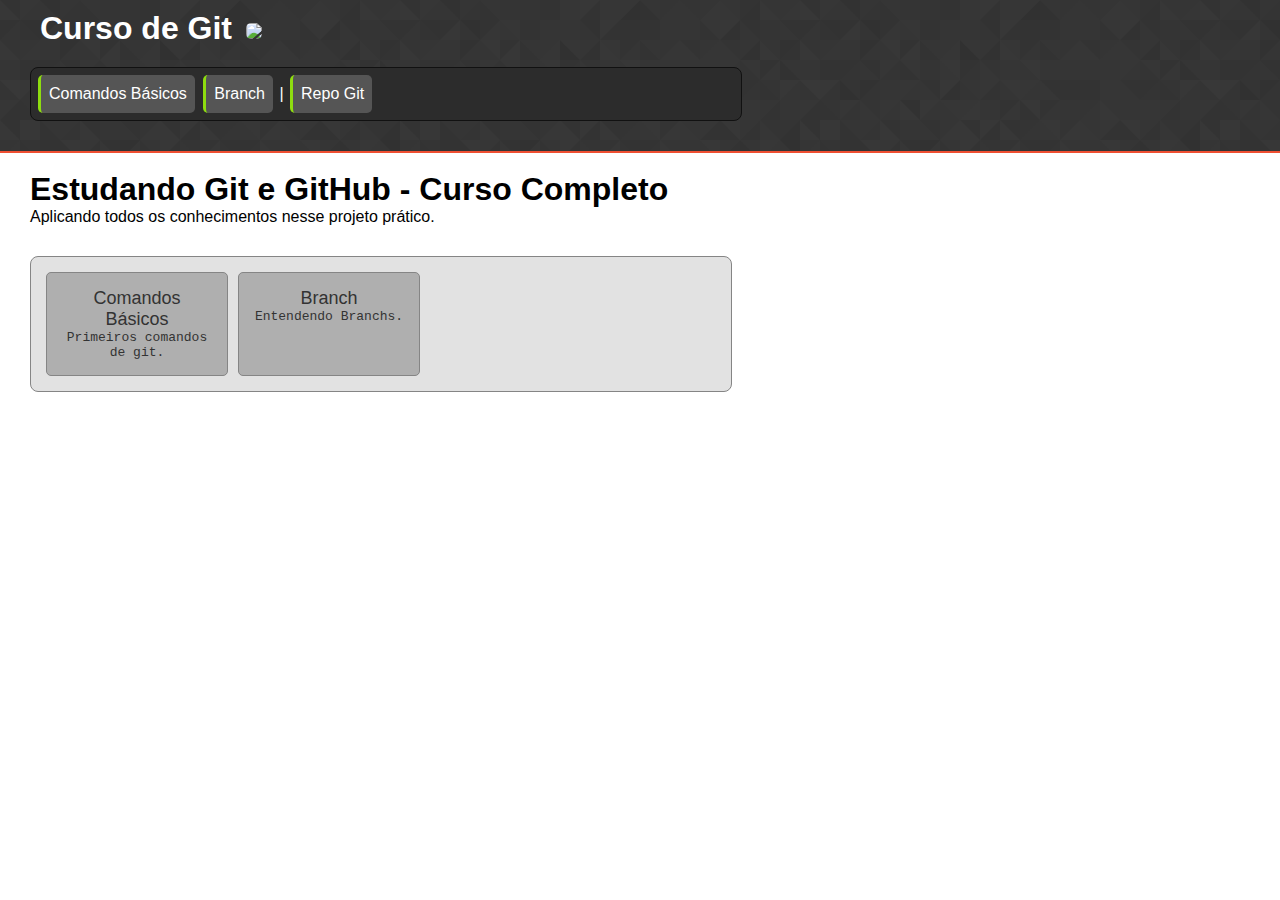
==== commit 7eec4405: "Modificando a estrutura da Home, adicionando Fontawesome" ====
--- a/index.html
+++ b/index.html
@@ -5,6 +5,7 @@
     <meta charset="UTF-8">
     <meta http-equiv="X-UA-Compatible" content="IE=edge">
     <meta name="viewport" content="width=device-width, initial-scale=1.0">
+    <script src="https://kit.fontawesome.com/d44cbb7c56.js" crossorigin="anonymous"></script>
     <title>Curso de Git</title>
 </head>
 <body>
@@ -13,273 +14,47 @@
 
         <div id="nav-bar">
             <div class="nav-item">            
-                <a href="../HTML/comandos-basicos.html">Comandos Básicos</a>
-            </div>
-            <div class="nav-item">            
-                <a href="../HTML/criando-repositorio.html">Criando Repositório</a>
+                <a href="../../HTML/BASICO/page-inicial.html"><i class="fa-solid fa-code"></i> Comandos Básicos</a>
             </div>
             <div class="nav-item">
-                <a href="../HTML/comandos-avancados.html">Comandos Avançados</a>
+                <a href="../../HTML/BRANCH/branch.html"><i class="fa-solid fa-code-branch"></i> Branch</a>
             </div>
+            |
             <div class="nav-item">
-                <a href="https://github.com/silvanjrdev/curso_git" target="_blank">Curso Git</a>
+                <a href="https://github.com/silvanjrdev/curso_git" target="_blank"><i class="fa-brands fa-github"></i> Repo Git</a>
             </div>
         </div>
-    </div>
+    </div><br>
 
-    <h3>Navegação por tópicos</h3>
-    
-    <div id="nav-topics">
-        <div class="item-topics">
-            <a href="#comandos-basicos"><i class="number">1</i>Comandos Básicos</a>
+    <h1>Estudando Git e GitHub - Curso Completo</h1><br>
+    <p>Aplicando todos os conhecimentos nesse projeto prático.</p>
+
+    <div id="nav-container">
+        <div id="nav-button">
+            <a href="../HTML/BASICO/page-inicial.html">
+                <div class="nav-icon">
+                    <i class="fa-solid fa-code"></i>
+                </div>
+                <div class="nav-title">Comandos Básicos</div>
+                <div class="nav-desc">
+                    Primeiros comandos de git.
+                </div>
+            </a>
         </div>
-        <div class="item-topics">
-            <a href="#atualizacoes-vs"><i class="number">2</i>Atualizações do VS Code</a>
+        <div id="nav-button">
+            <a href="../HTML/BRANCH/branch.html">
+                <div class="nav-icon">
+                    <i class="fa-solid fa-code-branch"></i>
+                </div>
+                <div class="nav-title">Branch</div>
+                <div class="nav-desc">
+                    Entendendo Branchs.
+                </div>
+            </a>
         </div>
-        <div class="item-topics">
-            <a href="#fazendo-commit"><i class="number">3</i>Fazendo um Commit</a>
-        </div>
-        <div class="item-topics">
-            <a href="#enviando-repositorio"><i class="number">4</i>Enviando um Repositório</a>
-        </div>
-        <div class="item-topics">
-            <a href="#recebendo-alteracao"><i class="number">5</i>Recebendo Alterações</a>
-        </div>
-        <div class="item-topics">
-            <a href="#clonando-repositorio"><i class="number">6</i>Clonando um Repositório</a>
-        </div>
-        <div class="item-topics">
-            <a href="#acessando-log"><i class="number">7</i>Acessando um Log</a>
-        </div>
-        <div class="item-topics">
-            <a href="#revertendo-alte"><i class="number">8</i>Revertendo Alterações</a>
-        </div>
-        <div class="item-topics">
-            <a href="#resetando-repo"><i class="number">9</i>Resetando Repositório</a>
-        </div>
-        <div class="item-topics">
-            <a href="#ignorando-arquivo"><i class="number">10</i>Ignorando Arquivos</a>
-        </div>
-    </div>
-
-    <br /><h3>Comandos de configuração básica de um projeto Git</h3>
-
-    <div id="command-box">
-        <div class="command-title" id="comandos-basicos">Comandos básicos de configuração</div>
-        <div class="command-des">
-            <p>
-                Inicializa um diretório <span class="destak">.git</span>
-                na pasta raiz do projeto.
-            </p>
-        </div>
-        <div class="command-des">
-            <p>
-                Configurar o usuário do projeto com <span class="destak">git config user.name "nomedeusuario"</span>
-                e <div class="destak">git config user.email "email@usuario.com"</div> para Configurar o email.
-            </p>
-        </div>
-        <div class="command-des">
-            <p>
-                Para saber se a configuração do projeto deu certo, basta usar os comandos de verificação
-                <div class="destak">git config user.name</div>
-                <div class="destak">git config user.email</div>, se aparecer o nome e o email cadastrado,
-                então está tudo certo.
-            </p>
-        </div>
-    </div>
-
-    <div id="command-box">
-        <div class="command-title" id="atualizacoes-vs">Atualizações visuais dos arquivos, VS Code</div>
-        <div class="command-des">
-            <p>
-                Quando temos um arquivo novo ou não temos nenhuma alteração de algum arquivo,
-                aparece o simbolo <div class="destak">"U" - untracked</div> ao lado do arquivo,
-                mostrando que esse arquivo não esta sendo <b><i>Monitorado</i></b>.
-            </p>
-        </div>
-        <div class="command-des">
-            <p>
-                Quando adicionamos um arquivo com o comando <div class="destak">.add</div>,
-                ao lado desse arquivo vai aparecer a letra <div class="destak">"A" - added</div>,
-                mostrando que agora esse arquivo está sendo monitorado pelo git.
-            </p>
-        </div>
-        <div class="command-des">
-            <p>
-                Quando fazemos uma alteração no arquivo, vai aparecer a letra <div class="destak">"M" - modified</div>,
-                ao lado do arquivo, demonstrando que há alterações a serem <b><i>Comitadas</i></b>.
-            </p>
-        </div>
-        <div class="command-des">
-            <p>
-                Você pode usar o comando <div class="destak">"cls"</div>para limpar o terminal.
-            </p>
-        </div>
-    </div>
-
-    <div id="btn-top">
-        <a href="#menu-top">Voltar ao topo</a>
-    </div>
-
-    <div id="command-box">
-        <div class="command-title" id="fazendo-commit">Fazendo um <b><i>Commit</i></b></div>
-        <div class="command-des">
-            <p>
-                Fazendo um primeiro <b><i>Commit</i></b>.
-            </p>
-        </div>
-        <div class="command-des">
-            <p>
-                Você pode usar o comando <div class="destak">git commit . -m "Descrição da alteração"</div>
-                para adicionar as alterações ao repositório do git.
-            </p>
-        </div>
-        <div class="command-des">
-            O comando <div class="destak">"-m"</div> serve para adicionar uma "mensagem" junto ao <b><i>Commit</i></b>.
-        </div>
-    </div>
-
-    <div id="command-box">
-        <div class="command-title" id="enviando-repositorio">Enviando um repositório</div>
-        <div class="command-des">
-            <p>
-                Vamos utilizar a sequencia de comandos a seguir:
-            </p>
-            <ul>
-                <li><div class="destak">git init</div> para inicializar o git na pasta do projeto.</li>
-                <li><div class="destak">git commit -m "Primeiro commit"</div> para inicializar o git na pasta do projeto.</li>
-                <li><div class="destak">git branch -m main</div> para adicionar ao <b><i>Branch</i></b> principal.</li>
-                <li><div class="destak">git remote add origin https://github.com/seu-repositiry</div> para se conectar ao repositório.</li>
-                <li><div class="destak">git push -u origin main</div> para enviar os arquivos do projeto.</li>
-            </ul>
-        </div>
-        <div class="command-des">
-            <p>
-                Podemos utilizar o comando <div class="destak">git push</div> para enviar um <b><i>Commit</i></b> de maneira simples
-                e direta, depois que tudo já estiver configurado.
-            </p>
-        </div>
-    </div>
-
-    <div id="command-box">
-        <div class="command-title" id="recebendo-alteracao">Recebendo Alterações <b><i>Git Pull</i></b></div>
-        <div class="command-des">
-            <p>
-                Podemos receber as alteração feitas remotamente em nosso repositório.
-            </p>
-        </div>
-        <div class="command-des">
-            <p>
-                Para isso vamos utilizar o comando <div class="destak">git pull</div>
-            </p>
-        </div>
-        <div class="command-des">
-            <p>
-                Assim, todas as alteração feitas em nosso repositório será baixada em nosso repositório local.
-            </p>
-        </div>
-    </div>
-
-    <div id="btn-top">
-        <a href="#menu-top">Voltar ao topo</a>
-    </div>
-
-    <div id="command-box">
-        <div class="command-title" id="clonando-repositorio">Clonando Repositório</div>
-        <div class="command-des">
-            <p>
-                Para clonar um repositório vamos usar o comando.
-                <br><div class="destak">git clone https://github.com/urldorepositorio</div>
-                dessa maneira o git vai clonar o repositório, criando uma pasta com o nome do
-                repositório acessado. Para clonar somente os arquivos direto em uma pasta,
-                basta adicionar um ".", no fim do comando de clonar.
-                <br><div class="destak">git clone https://github.com/urldorepositorio .</div>
-            </p>
-        </div>
-    </div>
-
-    <div id="command-box">
-        <div class="command-title" id="acessando-log">Acessando Log - <b><i>Git Log</i></b></div>
-        <div class="command-des">
-            <p>
-                Serve para entender de forma cronológica tudo que já foi feito em nosso projeto.
-                O Git vai nos mostrar todas a <b><i>Commits</i></b> feitas no projeto.
-            </p>
-        </div>
-        <div class="command-des">
-            <p>
-                Para acessar, basta usar o comando <div class="destak">git log</div>
-            </p>
-        </div>
-        <div class="command-des">
-            <p>
-                Vamos ver todas as <b><i>Commits</i></b> da mais recente, até a primeira.
-            </p>
-        </div>
-    </div>
-
-    <div id="command-box">
-        <div class="command-title" id="revertendo-alte">Revertendo Alterações</div>
-        <div class="command-des">
-            <p>
-                Temos a possibilidade de reverter uma alteração feita em nosso projeto.
-            </p>
-        </div>
-        <div class="command-des">
-            <p>
-                Podemos usar o comando <div class="destak">git checkout nome-do-arquivo.html</div>
-            </p>
-        </div>
-    </div>
-
-    <div id="command-box">
-        <div class="command-title" id="resetando-repo">Resetando um Repositório</div>
-        <div class="command-des">
-            <p>
-                Podemos resetar o nosso repositório local para uma versão que não foi enviada
-                para o GitHub.
-            </p>
-        </div>
-        <div class="command-des">
-            <p>
-               Para isso vamos utilizar o comando <div class="destak">git reset --hard origin/main</div> 
-            </p>
-        </div>
-        <div class="command-des">
-            <p>
-                <div class="destak">--hard</div> serve para <b><i>forçar</i></b> esse comando de reset.
-            </p>
-        </div>
-        <div class="command-des">
-            <p>
-                <div class="destak">origin/main</div> indica a <b><i>branch</i></b> que queremos resetar.
-            </p>
-        </div>
-    </div>
-    
-    <div id="btn-top">
-        <a href="#menu-top">Voltar ao topo</a>
-    </div>
-
-    <div id="command-box">
-        <div class="command-title" id="ignorando-arquivo">Ignorando Arquivo</div>
-        <div class="command-des">
-            <p>
-                Para poder dizer ao Git que queremos <b><i>ignorar</i></b> um arquivo,
-                precisamos seguir alguns passos.
-            </p>
-        </div>
-        <div class="command-des">
-            <p>
-                <ul>
-                    <li>Primeiro criamos um arquivo chamado <div class="destak">.gitignore</div></li>
-                    <li>Nesse arquivo vamos colocar os caminhos das pastas e dos arquivos que queremos ignorar.</li>
-                    <li><div class="destak">.gitignore</div> agora tudo que estiver dentro desse arquivo não será enviado.</li>
-                    <li>Mas o arquivo <div class="destak">.gitignore</div> vai ser enviado para o Repositório.</li>
-                </ul>
-            </p>
-        </div>
+        
     </div>
 
 </body>
+
 </html>--- a/CSS/style.css
+++ b/CSS/style.css
@@ -25,11 +25,12 @@
 }
 
 h1, h3 {
-    margin-left: 20px;
+    margin-left: 30px;
     display: inline;
 }
 
 p {
+    margin-left: 30px;
     display: inline;
 }
 
@@ -44,7 +45,7 @@
     margin: 20px;
     padding: 5px;
     background-color: #2c2c2c;
-    width: 560px;
+    width: 700px;
     border-radius: 8px;
     border: 1px solid rgb(17, 17, 17);
 }
@@ -61,18 +62,20 @@
     display: inline-flex;
     border-radius: 5px;
     border-left: 3px solid rgb(142, 221, 15);
+    transition: 0.5s;
 }
 
 .nav-item:hover {
     background-color: rgb(26, 26, 26);
+    transition: 0.5s;
 }
 
 #nav-topics {
-    margin-left: 20px;
+    margin-left: 30px;
     margin-top: 10px;
     padding: 3px;
     background-color: #ef4f32;
-    width: 575px;
+    width: 700px;
     border-radius: 8px;
     border: 1px solid #4e0f04;
     font-size: small;
@@ -90,10 +93,12 @@
     display: inline-flex;
     border-radius: 4px;
     border-left: 3px solid rgb(255, 146, 113);
+    transition: 0.3s;
 }
 
 .item-topics:hover {
     background-color: #721707;
+    transition: 0.3s;
 }
 
 .number {
@@ -108,9 +113,9 @@
 
 #command-box {
     padding: 5px;
-    margin: 20px;
+    margin: 30px;
     background-color: rgb(211, 211, 211);
-    width: 570px;
+    width: 700px;
     border-radius: 5px;
     border-left: 2px solid #333;
     justify-content: center;
@@ -140,11 +145,11 @@
 }
 
 #btn-top {
-    margin-left: 20px;
+    margin-left: 30px;
     margin-bottom: 10px;
     margin-top: -10px;
     padding: 10px;
-    width: 100px;
+    width: 120px;
     background-color: #333;
     text-align: center;
     border-radius: 5px;
@@ -154,8 +159,63 @@
 #btn-top a{
     color: #d6d6d6;
     text-decoration: none;
+    transition: 0.5s;
 }
 
 #btn-top a:hover {
     color: #858585;
+    transition: 0.5s;
+}
+
+#nav-container {
+    margin-top: 30px;
+    margin-left: 30px;
+    padding: 10px;
+    width: 680px;
+    background-color: #e2e2e2;
+    border-radius: 8px;
+    border: 1px solid #858585;
+    display: flex;
+}
+
+#nav-button {
+    margin: 5px;
+    width: 150px;
+    padding: 15px;
+    background-color: rgb(175, 175, 175);
+    border-radius: 5px;
+    border: 1px solid #858585;
+    text-align: center;
+    transition: 0.5s;
+}
+
+#nav-button:hover {
+    background-color: #3f3f3f;
+    transition: 0.5s;
+}
+
+#nav-button a {
+    color: #333;
+    text-decoration: none;
+    transition: 0.5s;
+}
+
+#nav-button a:hover {
+    color: #e2e2e2;
+    transition: 0.5s;
+}
+
+.nav-icon {
+    font-size: 50px;
+    color: #ebebeb;
+}
+
+.nav-title {
+    font-family: 'Franklin Gothic Medium', 'Arial Narrow', Arial, sans-serif;
+    font-size: 18px;
+}
+
+.nav-desc {
+    font-family: 'Courier New', Courier, monospace;
+    font-size: small;
 }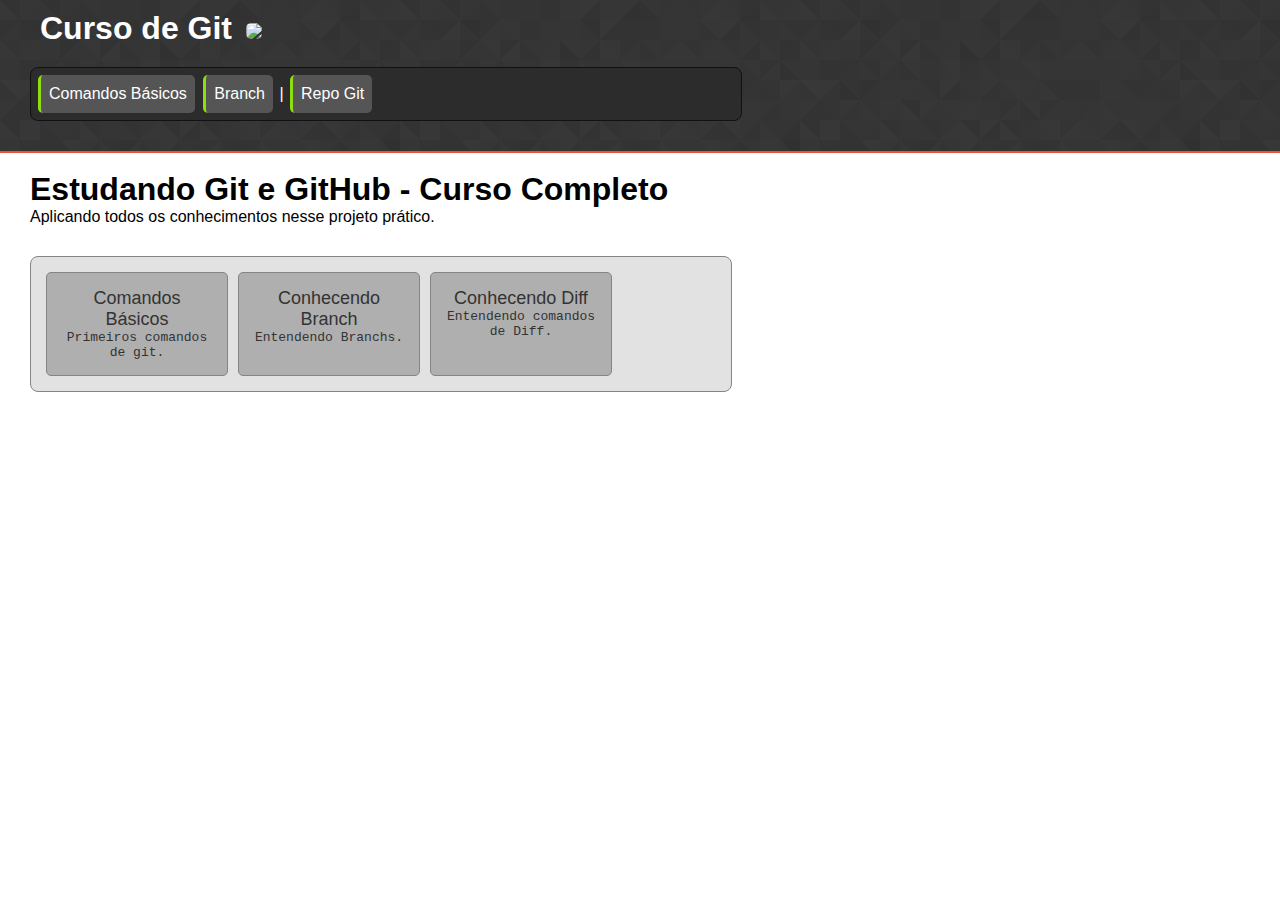
==== commit 6329228b: "Criando uma nova Branch" ====
--- a/index.html
+++ b/index.html
@@ -41,18 +41,31 @@
                 </div>
             </a>
         </div>
+
         <div id="nav-button">
             <a href="../HTML/BRANCH/branch.html">
                 <div class="nav-icon">
                     <i class="fa-solid fa-code-branch"></i>
                 </div>
-                <div class="nav-title">Branch</div>
+                <div class="nav-title">Conhecendo Branch</div>
                 <div class="nav-desc">
                     Entendendo Branchs.
                 </div>
             </a>
         </div>
         
+        <div id="nav-button">
+            <a href="../HTML/BRANCH/branch.html">
+                <div class="nav-icon">
+                    <i class="fa-solid fa-not-equal"></i>
+                </div>
+                <div class="nav-title">Conhecendo Diff</div>
+                <div class="nav-desc">
+                    Entendendo comandos de Diff.
+                </div>
+            </a>
+        </div>
+
     </div>
 
 </body>
